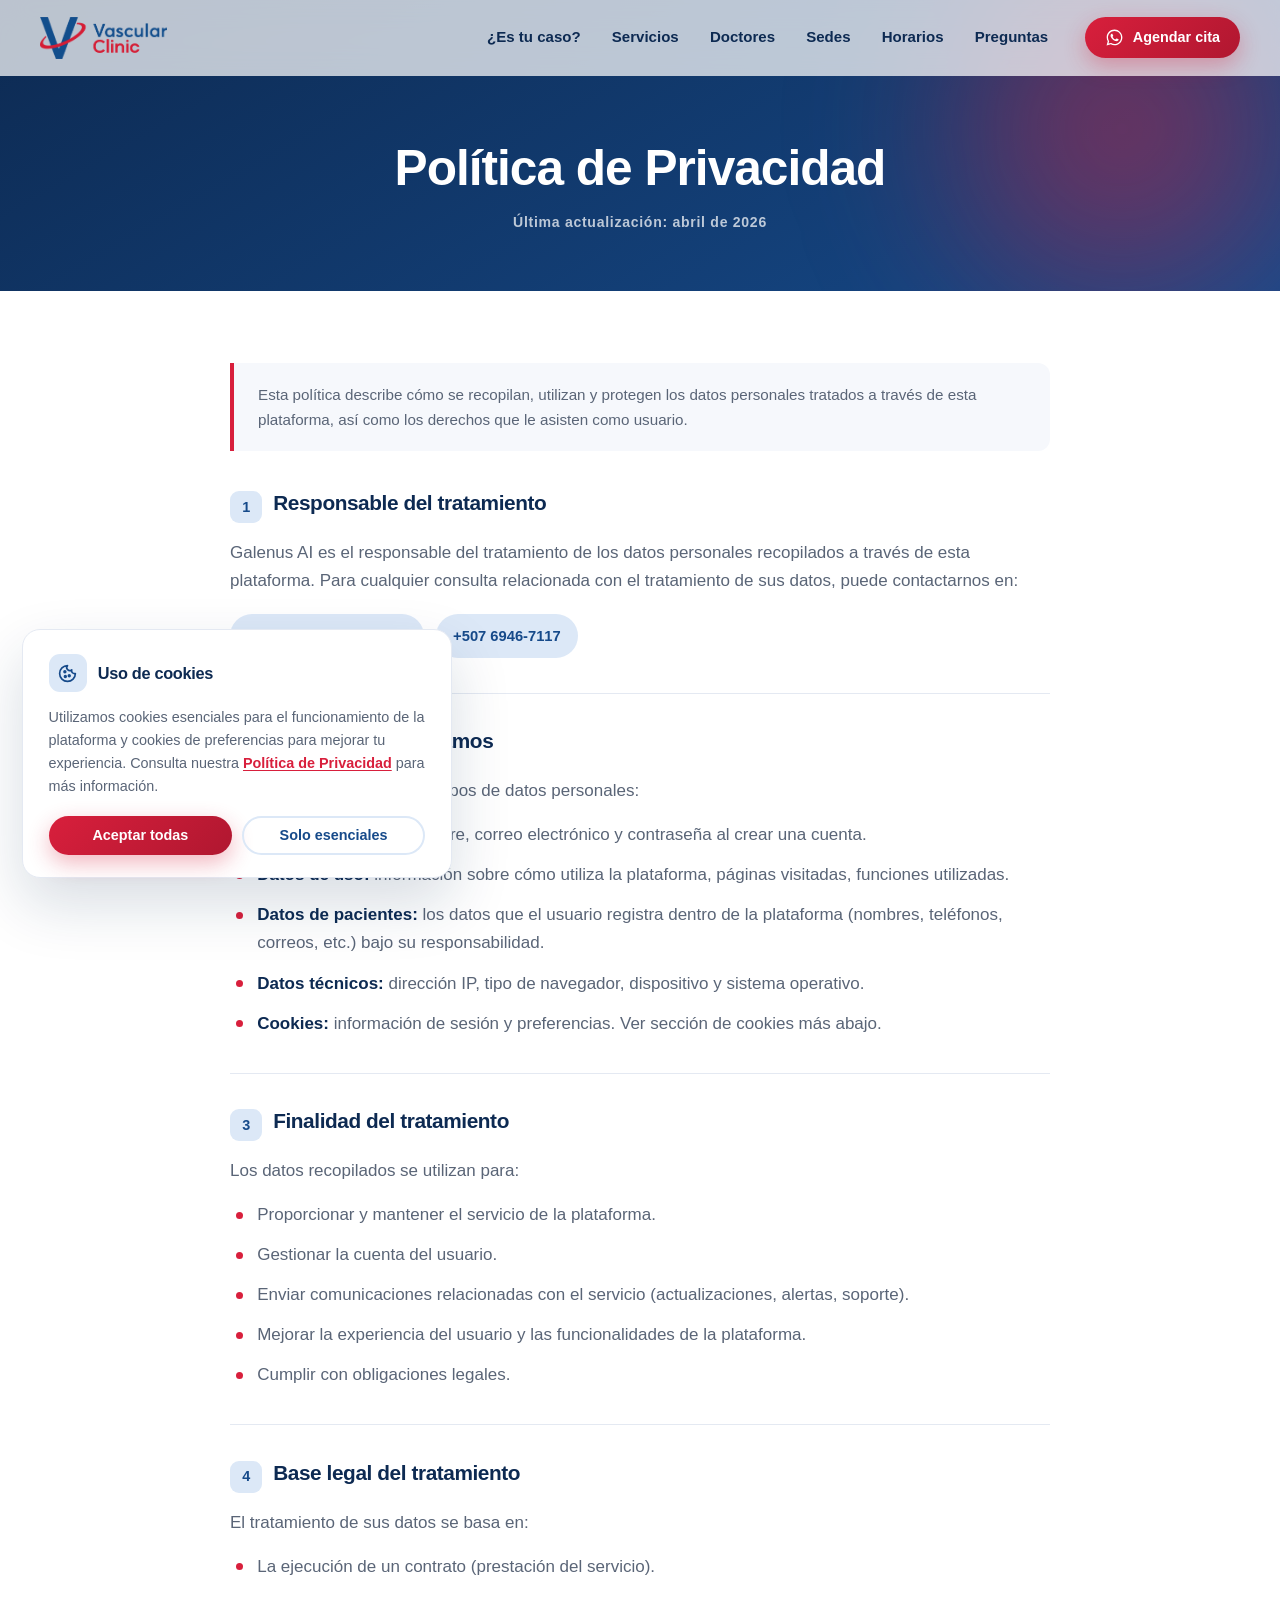
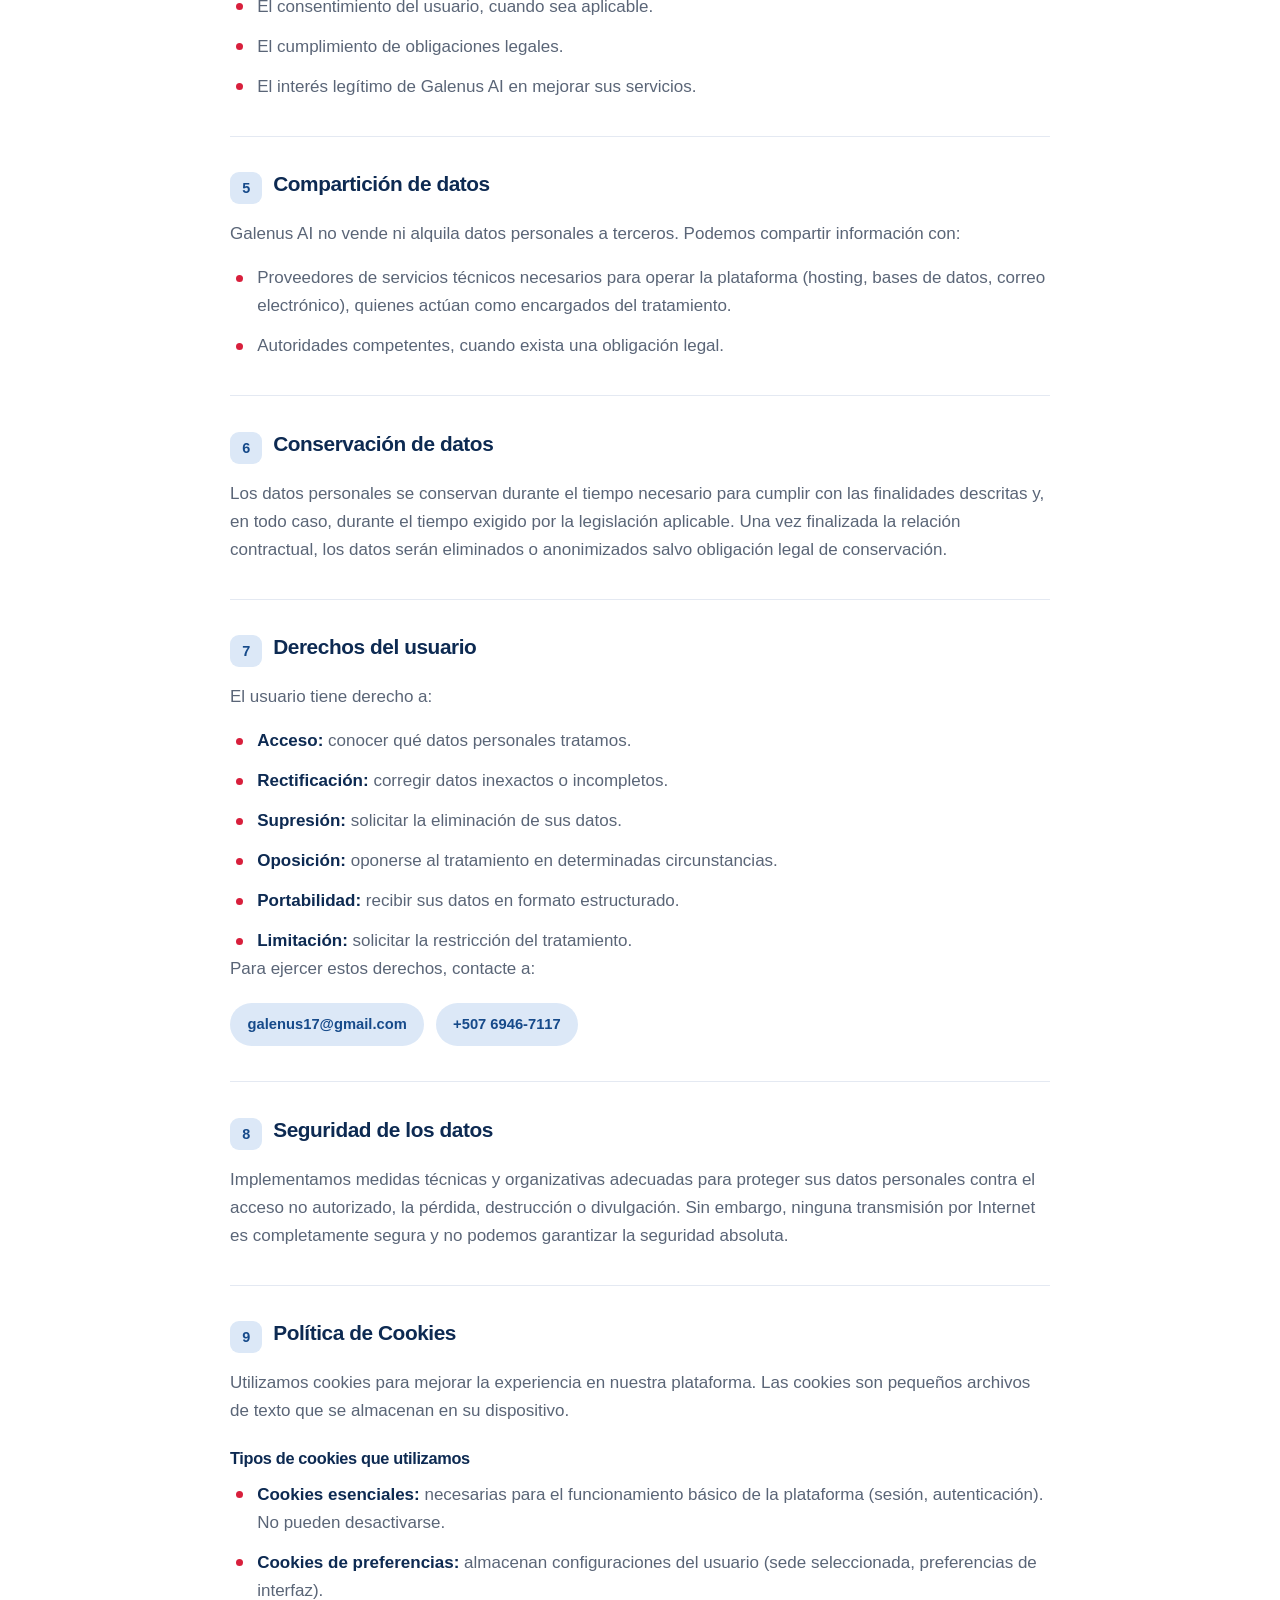
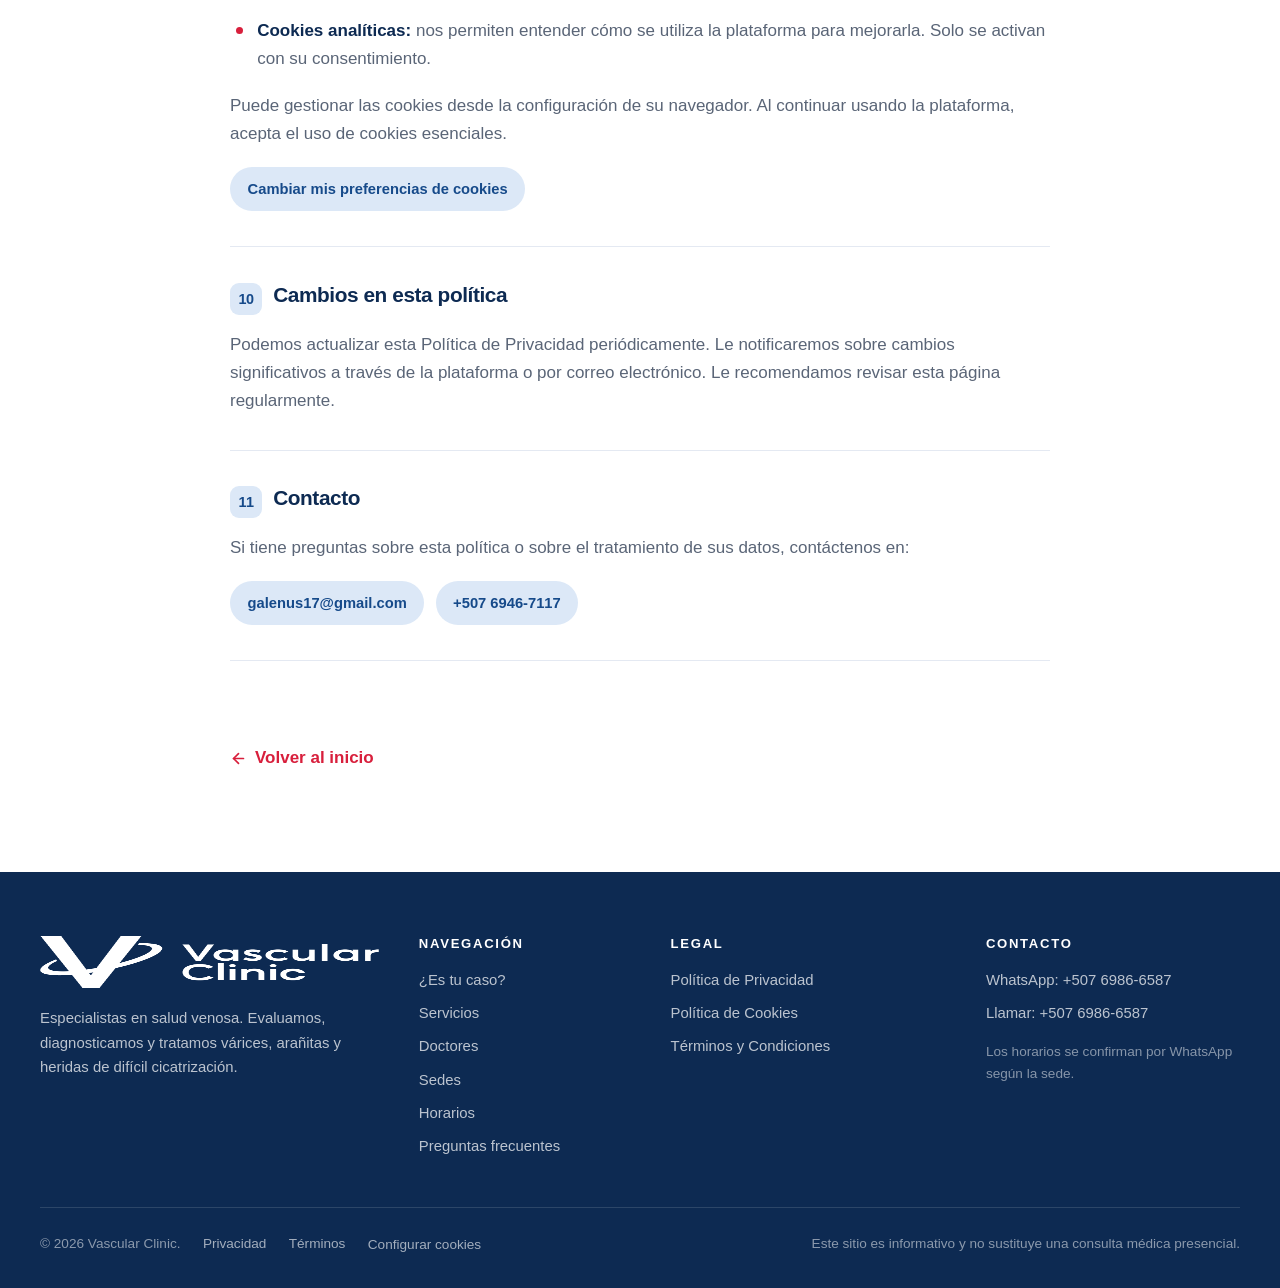
==== privacidad.html @ f8d93d3b "Agrega banner de cookies y paginas legales - privacidad.html: Politica de Privacidad y de Cookies (1" ====
<!DOCTYPE html>
<html lang="es-PA">
<head>
<meta charset="UTF-8">
<meta name="viewport" content="width=device-width, initial-scale=1">
<title>Política de Privacidad | Vascular Clinic</title>
<meta name="description" content="Política de Privacidad y Política de Cookies de la plataforma. Responsable del tratamiento: Galenus AI.">
<meta name="theme-color" content="#164A8A">
<meta name="robots" content="index, follow">

<link rel="icon" type="image/png" href="assets/logo.png">
<link rel="apple-touch-icon" href="assets/logo.png">
<link rel="stylesheet" href="css/styles.css">
<link rel="stylesheet" href="css/animations.css">

<script>document.documentElement.classList.add('js-enabled');</script>
</head>

<body>

<!-- ══ HEADER ══════════════════════════════════════════════════ -->
<div class="progress-bar" id="progressBar" aria-hidden="true"></div>

<header class="header" id="header">
  <div class="container header__inner">

    <a href="index.html" class="brand" aria-label="Vascular Clinic - Inicio">
      <img src="assets/logo.png" alt="Vascular Clinic" class="brand__logo" width="145" height="48">
    </a>

    <nav class="nav" id="nav" aria-label="Navegación principal">
      <a href="index.html#sintomas" class="nav__link">¿Es tu caso?</a>
      <a href="index.html#servicios" class="nav__link">Servicios</a>
      <a href="index.html#doctores" class="nav__link">Doctores</a>
      <a href="index.html#sedes" class="nav__link">Sedes</a>
      <a href="index.html#horarios" class="nav__link">Horarios</a>
      <a href="index.html#faq" class="nav__link">Preguntas</a>
    </nav>

    <a class="btn btn--primary btn--sm header__cta js-wa"
       href="https://wa.me/50769866587?text=Hola%20Vascular%20Clinic%2C%20quiero%20agendar%20una%20cita."
       data-wa="Hola Vascular Clinic, quiero agendar una cita."
       target="_blank" rel="noopener">
      <svg class="ico-wa" viewBox="0 0 24 24" aria-hidden="true"><path d="M12.04 2C6.58 2 2.13 6.45 2.13 11.91c0 1.75.46 3.45 1.32 4.95L2 22l5.25-1.38a9.9 9.9 0 0 0 4.79 1.22h.01c5.46 0 9.91-4.45 9.91-9.91 0-2.65-1.03-5.14-2.9-7.01A9.82 9.82 0 0 0 12.04 2Zm0 18.15c-1.48 0-2.93-.4-4.2-1.15l-.3-.18-3.12.82.83-3.04-.2-.31a8.2 8.2 0 0 1-1.26-4.38c0-4.54 3.7-8.23 8.25-8.23 2.2 0 4.27.86 5.83 2.41a8.19 8.19 0 0 1 2.41 5.83c0 4.54-3.7 8.23-8.24 8.23Zm4.52-6.16c-.25-.12-1.47-.72-1.69-.81-.23-.08-.39-.12-.56.13-.16.24-.64.8-.79.97-.14.16-.29.18-.54.06-.25-.12-1.05-.39-1.99-1.23-.74-.66-1.23-1.47-1.38-1.72-.14-.25-.01-.38.11-.5.11-.11.25-.29.37-.43.13-.15.17-.25.25-.41.08-.17.04-.31-.02-.43-.06-.12-.56-1.34-.76-1.84-.2-.48-.4-.42-.56-.43h-.47c-.17 0-.43.06-.66.31-.22.25-.86.85-.86 2.07 0 1.22.89 2.4 1.01 2.56.12.17 1.75 2.67 4.23 3.74.59.26 1.05.41 1.41.52.59.19 1.13.16 1.56.1.48-.07 1.47-.6 1.68-1.18.21-.58.21-1.08.14-1.18-.06-.11-.22-.17-.47-.29Z"/></svg>
      <span>Agendar cita</span>
    </a>

    <button class="burger" id="burger" aria-label="Abrir menú" aria-expanded="false" aria-controls="mobileMenu">
      <span></span><span></span><span></span>
    </button>

  </div>
</header>

<div class="mobile-menu" id="mobileMenu" aria-hidden="true">
  <nav class="mobile-menu__nav" aria-label="Navegación móvil">
    <a href="index.html#sintomas" class="mobile-menu__link">¿Es tu caso?</a>
    <a href="index.html#servicios" class="mobile-menu__link">Servicios</a>
    <a href="index.html#doctores" class="mobile-menu__link">Doctores</a>
    <a href="index.html#sedes" class="mobile-menu__link">Sedes</a>
    <a href="index.html#horarios" class="mobile-menu__link">Horarios</a>
    <a href="index.html#faq" class="mobile-menu__link">Preguntas frecuentes</a>
    <a class="btn btn--primary mobile-menu__cta js-wa"
       href="https://wa.me/50769866587?text=Hola%20Vascular%20Clinic%2C%20quiero%20agendar%20una%20cita."
       data-wa="Hola Vascular Clinic, quiero agendar una cita."
       target="_blank" rel="noopener">Agendar por WhatsApp</a>
  </nav>
</div>


<main>

<section class="legal-hero">
  <div class="container legal-hero__inner">
    <h1>Política de Privacidad</h1>
    <p class="legal-hero__date">Última actualización: abril de 2026</p>
  </div>
</section>

<section class="legal">
  <div class="container">
    <div class="legal__body">

      <p class="legal__intro">
        Esta política describe cómo se recopilan, utilizan y protegen los datos personales
        tratados a través de esta plataforma, así como los derechos que le asisten como usuario.
      </p>

      <!-- 1 -->
      <div class="legal__section" data-anim="fade-up">
        <h2><span class="legal__num">1</span> Responsable del tratamiento</h2>
        <p>
          Galenus AI es el responsable del tratamiento de los datos personales recopilados a
          través de esta plataforma. Para cualquier consulta relacionada con el tratamiento de
          sus datos, puede contactarnos en:
        </p>
        <div class="legal__contact">
          <a href="mailto:galenus17@gmail.com">galenus17@gmail.com</a>
          <a href="tel:+50769467117">+507 6946-7117</a>
        </div>
      </div>

      <!-- 2 -->
      <div class="legal__section" data-anim="fade-up">
        <h2><span class="legal__num">2</span> Datos que recopilamos</h2>
        <p>Recopilamos los siguientes tipos de datos personales:</p>
        <ul class="legal__list">
          <li><strong>Datos de registro:</strong> nombre, correo electrónico y contraseña al crear una cuenta.</li>
          <li><strong>Datos de uso:</strong> información sobre cómo utiliza la plataforma, páginas visitadas, funciones utilizadas.</li>
          <li><strong>Datos de pacientes:</strong> los datos que el usuario registra dentro de la plataforma (nombres, teléfonos, correos, etc.) bajo su responsabilidad.</li>
          <li><strong>Datos técnicos:</strong> dirección IP, tipo de navegador, dispositivo y sistema operativo.</li>
          <li><strong>Cookies:</strong> información de sesión y preferencias. Ver sección de cookies más abajo.</li>
        </ul>
      </div>

      <!-- 3 -->
      <div class="legal__section" data-anim="fade-up">
        <h2><span class="legal__num">3</span> Finalidad del tratamiento</h2>
        <p>Los datos recopilados se utilizan para:</p>
        <ul class="legal__list">
          <li>Proporcionar y mantener el servicio de la plataforma.</li>
          <li>Gestionar la cuenta del usuario.</li>
          <li>Enviar comunicaciones relacionadas con el servicio (actualizaciones, alertas, soporte).</li>
          <li>Mejorar la experiencia del usuario y las funcionalidades de la plataforma.</li>
          <li>Cumplir con obligaciones legales.</li>
        </ul>
      </div>

      <!-- 4 -->
      <div class="legal__section" data-anim="fade-up">
        <h2><span class="legal__num">4</span> Base legal del tratamiento</h2>
        <p>El tratamiento de sus datos se basa en:</p>
        <ul class="legal__list">
          <li>La ejecución de un contrato (prestación del servicio).</li>
          <li>El consentimiento del usuario, cuando sea aplicable.</li>
          <li>El cumplimiento de obligaciones legales.</li>
          <li>El interés legítimo de Galenus AI en mejorar sus servicios.</li>
        </ul>
      </div>

      <!-- 5 -->
      <div class="legal__section" data-anim="fade-up">
        <h2><span class="legal__num">5</span> Compartición de datos</h2>
        <p>Galenus AI no vende ni alquila datos personales a terceros. Podemos compartir información con:</p>
        <ul class="legal__list">
          <li>Proveedores de servicios técnicos necesarios para operar la plataforma (hosting, bases de datos, correo electrónico), quienes actúan como encargados del tratamiento.</li>
          <li>Autoridades competentes, cuando exista una obligación legal.</li>
        </ul>
      </div>

      <!-- 6 -->
      <div class="legal__section" data-anim="fade-up">
        <h2><span class="legal__num">6</span> Conservación de datos</h2>
        <p>
          Los datos personales se conservan durante el tiempo necesario para cumplir con las
          finalidades descritas y, en todo caso, durante el tiempo exigido por la legislación
          aplicable. Una vez finalizada la relación contractual, los datos serán eliminados o
          anonimizados salvo obligación legal de conservación.
        </p>
      </div>

      <!-- 7 -->
      <div class="legal__section" data-anim="fade-up">
        <h2><span class="legal__num">7</span> Derechos del usuario</h2>
        <p>El usuario tiene derecho a:</p>
        <ul class="legal__list">
          <li><strong>Acceso:</strong> conocer qué datos personales tratamos.</li>
          <li><strong>Rectificación:</strong> corregir datos inexactos o incompletos.</li>
          <li><strong>Supresión:</strong> solicitar la eliminación de sus datos.</li>
          <li><strong>Oposición:</strong> oponerse al tratamiento en determinadas circunstancias.</li>
          <li><strong>Portabilidad:</strong> recibir sus datos en formato estructurado.</li>
          <li><strong>Limitación:</strong> solicitar la restricción del tratamiento.</li>
        </ul>
        <p>Para ejercer estos derechos, contacte a:</p>
        <div class="legal__contact">
          <a href="mailto:galenus17@gmail.com">galenus17@gmail.com</a>
          <a href="tel:+50769467117">+507 6946-7117</a>
        </div>
      </div>

      <!-- 8 -->
      <div class="legal__section" data-anim="fade-up">
        <h2><span class="legal__num">8</span> Seguridad de los datos</h2>
        <p>
          Implementamos medidas técnicas y organizativas adecuadas para proteger sus datos
          personales contra el acceso no autorizado, la pérdida, destrucción o divulgación.
          Sin embargo, ninguna transmisión por Internet es completamente segura y no podemos
          garantizar la seguridad absoluta.
        </p>
      </div>

      <!-- 9 -->
      <div class="legal__section" id="cookies" data-anim="fade-up">
        <h2><span class="legal__num">9</span> Política de Cookies</h2>
        <p>
          Utilizamos cookies para mejorar la experiencia en nuestra plataforma. Las cookies son
          pequeños archivos de texto que se almacenan en su dispositivo.
        </p>

        <h3>Tipos de cookies que utilizamos</h3>
        <ul class="legal__list">
          <li><strong>Cookies esenciales:</strong> necesarias para el funcionamiento básico de la plataforma (sesión, autenticación). No pueden desactivarse.</li>
          <li><strong>Cookies de preferencias:</strong> almacenan configuraciones del usuario (sede seleccionada, preferencias de interfaz).</li>
          <li><strong>Cookies analíticas:</strong> nos permiten entender cómo se utiliza la plataforma para mejorarla. Solo se activan con su consentimiento.</li>
        </ul>

        <p style="margin-top:1.2rem">
          Puede gestionar las cookies desde la configuración de su navegador. Al continuar
          usando la plataforma, acepta el uso de cookies esenciales.
        </p>

        <div class="legal__contact">
          <a href="#" data-abrir-cookies>Cambiar mis preferencias de cookies</a>
        </div>
      </div>

      <!-- 10 -->
      <div class="legal__section" data-anim="fade-up">
        <h2><span class="legal__num">10</span> Cambios en esta política</h2>
        <p>
          Podemos actualizar esta Política de Privacidad periódicamente. Le notificaremos sobre
          cambios significativos a través de la plataforma o por correo electrónico. Le
          recomendamos revisar esta página regularmente.
        </p>
      </div>

      <!-- 11 -->
      <div class="legal__section" data-anim="fade-up">
        <h2><span class="legal__num">11</span> Contacto</h2>
        <p>
          Si tiene preguntas sobre esta política o sobre el tratamiento de sus datos,
          contáctenos en:
        </p>
        <div class="legal__contact">
          <a href="mailto:galenus17@gmail.com">galenus17@gmail.com</a>
          <a href="tel:+50769467117">+507 6946-7117</a>
        </div>
      </div>

      <a href="index.html" class="legal__back">
        <svg viewBox="0 0 24 24" aria-hidden="true"><path d="M19 12H5"/><path d="m12 19-7-7 7-7"/></svg>
        Volver al inicio
      </a>

    </div>
  </div>
</section>

</main>


<!-- ══ FOOTER ══════════════════════════════════════════════════ -->
<footer class="footer">
  <div class="container footer__grid">

    <div class="footer__col footer__col--brand">
      <img src="assets/logo-blanco.png" alt="Vascular Clinic" class="footer__logo" width="169" height="56" loading="lazy">
      <p>Especialistas en salud venosa. Evaluamos, diagnosticamos y tratamos várices,
      arañitas y heridas de difícil cicatrización.</p>
    </div>

    <div class="footer__col">
      <h4>Navegación</h4>
      <a href="index.html#sintomas">¿Es tu caso?</a>
      <a href="index.html#servicios">Servicios</a>
      <a href="index.html#doctores">Doctores</a>
      <a href="index.html#sedes">Sedes</a>
      <a href="index.html#horarios">Horarios</a>
      <a href="index.html#faq">Preguntas frecuentes</a>
    </div>

    <div class="footer__col">
      <h4>Legal</h4>
      <a href="privacidad.html">Política de Privacidad</a>
      <a href="privacidad.html#cookies">Política de Cookies</a>
      <a href="terminos.html">Términos y Condiciones</a>
    </div>

    <div class="footer__col">
      <h4>Contacto</h4>
      <a class="js-wa"
         href="https://wa.me/50769866587?text=Hola%20Vascular%20Clinic%2C%20quiero%20agendar%20una%20cita."
         data-wa="Hola Vascular Clinic, quiero agendar una cita."
         target="_blank" rel="noopener">WhatsApp: +507 6986-6587</a>
      <a href="tel:+50769866587">Llamar: +507 6986-6587</a>
      <p class="footer__hint">Los horarios se confirman por WhatsApp según la sede.</p>
    </div>

  </div>

  <div class="container footer__bottom">
    <div class="footer__legal">
      <p>© <span id="year">2026</span> Vascular Clinic.</p>
      <a href="privacidad.html">Privacidad</a>
      <a href="terminos.html">Términos</a>
      <button type="button" data-abrir-cookies>Configurar cookies</button>
    </div>
    <p class="footer__disclaimer">
      Este sitio es informativo y no sustituye una consulta médica presencial.
    </p>
  </div>
</footer>


<a class="wa-fab js-wa" id="waFab"
   href="https://wa.me/50769866587?text=Hola%20Vascular%20Clinic%2C%20quiero%20agendar%20una%20cita."
   data-wa="Hola Vascular Clinic, quiero agendar una cita."
   target="_blank" rel="noopener" aria-label="Agendar cita por WhatsApp">
  <span class="wa-fab__ring" aria-hidden="true"></span>
  <svg viewBox="0 0 24 24" aria-hidden="true"><path d="M12.04 2C6.58 2 2.13 6.45 2.13 11.91c0 1.75.46 3.45 1.32 4.95L2 22l5.25-1.38a9.9 9.9 0 0 0 4.79 1.22h.01c5.46 0 9.91-4.45 9.91-9.91 0-2.65-1.03-5.14-2.9-7.01A9.82 9.82 0 0 0 12.04 2Zm4.52 12.15c-.25-.12-1.47-.72-1.69-.81-.23-.08-.39-.12-.56.13-.16.24-.64.8-.79.97-.14.16-.29.18-.54.06-.25-.12-1.05-.39-1.99-1.23-.74-.66-1.23-1.47-1.38-1.72-.14-.25-.01-.38.11-.5.11-.11.25-.29.37-.43.13-.15.17-.25.25-.41.08-.17.04-.31-.02-.43-.06-.12-.56-1.34-.76-1.84-.2-.48-.4-.42-.56-.43h-.47c-.17 0-.43.06-.66.31-.22.25-.86.85-.86 2.07 0 1.22.89 2.4 1.01 2.56.12.17 1.75 2.67 4.23 3.74.59.26 1.05.41 1.41.52.59.19 1.13.16 1.56.1.48-.07 1.47-.6 1.68-1.18.21-.58.21-1.08.14-1.18-.06-.11-.22-.17-.47-.29Z"/></svg>
</a>

<script src="js/main.js" defer></script>
<script src="js/cookies.js" defer></script>
</body>
</html>
---- css/styles.css ----
/* ═══════════════════════════════════════════════════════════════
   VASCULAR CLINIC — Estilos base
   Paleta tomada del logo: azul marino + rojo
   ═══════════════════════════════════════════════════════════════ */

:root{
  /* Marca */
  --azul:      #164A8A;
  --azul-900:  #0D2A52;
  --azul-800:  #103A6E;
  --azul-600:  #1F5CA8;
  --azul-300:  #5B8FD1;
  --azul-100:  #DCE8F7;

  --rojo:      #D81F3C;
  --rojo-600:  #B01730;
  --rojo-100:  #FDE3E7;

  --verde-wa:  #25D366;
  --verde-wa-d:#1DA851;

  /* Neutros */
  --tinta:     #0F172A;
  --gris:      #5A6577;
  --gris-200:  #E4E9F2;
  --nieve:     #F6F8FC;
  --blanco:    #FFFFFF;

  /* Sistema */
  --radio:     18px;
  --radio-sm:  12px;
  --radio-lg:  28px;

  --sombra-sm: 0 2px 8px rgba(13,42,82,.06);
  --sombra:    0 10px 30px rgba(13,42,82,.09);
  --sombra-lg: 0 26px 60px rgba(13,42,82,.16);

  --grad:      linear-gradient(120deg, var(--azul) 0%, var(--azul-600) 45%, var(--rojo) 100%);
  --grad-rojo: linear-gradient(135deg, var(--rojo) 0%, var(--rojo-600) 100%);

  --header-h:  76px;
  --ease:      cubic-bezier(.22,1,.36,1);

  --fuente: -apple-system, BlinkMacSystemFont, "Segoe UI", Roboto, "Helvetica Neue",
            Arial, "Noto Sans", sans-serif;
}

*,*::before,*::after{ box-sizing:border-box; }

html{
  scroll-behavior:smooth;
  scroll-padding-top: calc(var(--header-h) + 16px);
  -webkit-text-size-adjust:100%;
}

body{
  margin:0;
  font-family:var(--fuente);
  font-size:17px;
  line-height:1.65;
  color:var(--tinta);
  background:var(--blanco);
  overflow-x:hidden;
  -webkit-font-smoothing:antialiased;
}

img{ max-width:100%; height:auto; display:block; }
a{ color:inherit; }

h1,h2,h3,h4{ margin:0; line-height:1.15; letter-spacing:-.02em; font-weight:800; }
p{ margin:0; }
ul{ margin:0; padding:0; list-style:none; }

::selection{ background:var(--rojo); color:#fff; }

:focus-visible{
  outline:3px solid var(--rojo);
  outline-offset:3px;
  border-radius:6px;
}

/* Scrollbar */
::-webkit-scrollbar{ width:11px; }
::-webkit-scrollbar-track{ background:var(--nieve); }
::-webkit-scrollbar-thumb{ background:var(--azul-300); border-radius:99px; border:3px solid var(--nieve); }
::-webkit-scrollbar-thumb:hover{ background:var(--azul); }


/* ═══ LAYOUT ═══════════════════════════════════════════════════ */

.container{
  width:min(1200px, 100% - 2.5rem);
  margin-inline:auto;
}
.container--narrow{ width:min(820px, 100% - 2.5rem); }

.section{ padding:clamp(4.5rem, 9vw, 7.5rem) 0; position:relative; }
.section--alt{ background:var(--nieve); }
.section--alt::before{
  content:''; position:absolute; inset:0;
  background:
    radial-gradient(circle at 12% 0%, rgba(22,74,138,.05), transparent 45%),
    radial-gradient(circle at 88% 100%, rgba(216,31,60,.05), transparent 45%);
  pointer-events:none;
}
.section > .container{ position:relative; z-index:1; }

.grid{ display:grid; gap:1.5rem; }
.grid--2{ grid-template-columns:repeat(2,1fr); }
.grid--3{ grid-template-columns:repeat(3,1fr); }


/* ═══ ENCABEZADO DE SECCIÓN ════════════════════════════════════ */

.sec-head{ text-align:center; max-width:730px; margin:0 auto clamp(2.5rem,5vw,3.75rem); }

.sec-head__eyebrow{
  display:inline-block;
  font-size:.78rem; font-weight:800; letter-spacing:.16em; text-transform:uppercase;
  color:var(--rojo);
  padding:.4rem .95rem;
  border:1.5px solid var(--rojo-100);
  background:var(--rojo-100);
  border-radius:99px;
  margin-bottom:1.1rem;
}

.sec-head__title{
  font-size:clamp(2rem, 4.6vw, 3.1rem);
  color:var(--azul-900);
  margin-bottom:1rem;
  position:relative;
  /* Debe ser block: si fuera inline-block se colocaría en la misma
     línea que el badge de arriba cuando ambos caben a lo ancho. */
  display:block;
}
.sec-head__title::after{
  content:''; position:absolute; left:50%; bottom:-.6rem;
  width:0; height:4px; border-radius:99px;
  background:var(--grad-rojo);
  transform:translateX(-50%);
  transition:width .8s var(--ease) .2s;
}
.sec-head__title.is-visible::after{ width:74px; }

.sec-head__sub{ color:var(--gris); font-size:1.06rem; margin-top:1.4rem; }

.note{
  text-align:center; color:var(--gris); font-size:.93rem;
  margin-top:2.6rem; max-width:620px; margin-inline:auto;
}


/* ═══ BOTONES ══════════════════════════════════════════════════ */

.btn{
  --btn-bg:var(--azul);
  position:relative;
  display:inline-flex; align-items:center; justify-content:center; gap:.55rem;
  padding:.9rem 1.7rem;
  font-family:inherit; font-size:.97rem; font-weight:700;
  line-height:1.2;
  border:none; border-radius:99px;
  text-decoration:none; cursor:pointer;
  overflow:hidden;
  isolation:isolate;
  transition:transform .35s var(--ease), box-shadow .35s var(--ease), background .3s ease, color .3s ease;
}
.btn svg{ width:19px; height:19px; flex:none; }

/* destello diagonal al hover */
.btn::after{
  content:''; position:absolute; top:0; left:-120%;
  width:60%; height:100%;
  background:linear-gradient(100deg, transparent, rgba(255,255,255,.42), transparent);
  transform:skewX(-22deg);
  transition:left .7s var(--ease);
  z-index:2; pointer-events:none;
}
.btn:hover::after{ left:135%; }

.btn--primary{
  background:var(--grad-rojo);
  color:#fff;
  box-shadow:0 8px 22px rgba(216,31,60,.32);
}
.btn--primary:hover{ transform:translateY(-3px); box-shadow:0 16px 34px rgba(216,31,60,.42); }

.btn--outline{
  background:transparent; color:var(--azul);
  box-shadow:inset 0 0 0 2px var(--azul-100);
}
.btn--outline:hover{
  background:var(--azul); color:#fff;
  box-shadow:inset 0 0 0 2px var(--azul), 0 10px 24px rgba(22,74,138,.28);
  transform:translateY(-3px);
}

.btn--ghost{
  background:rgba(255,255,255,.1); color:#fff;
  box-shadow:inset 0 0 0 2px rgba(255,255,255,.42);
  backdrop-filter:blur(6px);
}
.btn--ghost:hover{ background:#fff; color:var(--azul-900); transform:translateY(-3px); }

.btn--white{
  background:#fff; color:var(--azul-900);
  box-shadow:0 12px 34px rgba(0,0,0,.22);
}
.btn--white:hover{ transform:translateY(-3px) scale(1.02); box-shadow:0 20px 44px rgba(0,0,0,.3); }

.btn--lg{ padding:1.1rem 2.2rem; font-size:1.05rem; }
.btn--sm{ padding:.68rem 1.25rem; font-size:.9rem; }
.btn--xs{ padding:.55rem 1rem; font-size:.83rem; }
.btn--block{ width:100%; }

/* Ripple */
.ripple{
  position:absolute; border-radius:50%;
  background:rgba(255,255,255,.5);
  transform:scale(0); pointer-events:none;
  animation:ripple .65s var(--ease) forwards;
  z-index:1;
}

.ico-wa{ width:20px; height:20px; fill:currentColor; }
.ico-check{ width:17px; height:17px; fill:none; stroke:currentColor; stroke-width:2.6;
  stroke-linecap:round; stroke-linejoin:round; }


/* ═══ HEADER ═══════════════════════════════════════════════════ */

.progress-bar{
  position:fixed; top:0; left:0; height:3px; width:0;
  background:var(--grad-rojo);
  z-index:1002;
  transition:width .1s linear;
}

.header{
  position:fixed; top:0; left:0; right:0;
  height:var(--header-h);
  z-index:1000;
  background:rgba(255,255,255,.72);
  backdrop-filter:blur(14px);
  -webkit-backdrop-filter:blur(14px);
  border-bottom:1px solid transparent;
  transition:height .35s var(--ease), background .35s ease,
             box-shadow .35s ease, border-color .35s ease;
}
.header.scrolled{
  height:64px;
  background:rgba(255,255,255,.94);
  box-shadow:0 6px 24px rgba(13,42,82,.09);
  border-bottom-color:var(--gris-200);
}

.header__inner{
  height:100%;
  display:flex; align-items:center; gap:1.5rem;
}

.brand{ flex:none; display:flex; align-items:center; text-decoration:none; }
.brand__logo{
  height:42px; width:auto;
  transition:height .35s var(--ease), transform .35s var(--ease);
}
.header.scrolled .brand__logo{ height:34px; }
.brand:hover .brand__logo{ transform:scale(1.04); }

.nav{ display:flex; gap:.35rem; margin-left:auto; }
.nav__link{
  position:relative;
  padding:.5rem .8rem;
  font-size:.94rem; font-weight:600;
  color:var(--azul-900);
  text-decoration:none;
  border-radius:8px;
  transition:color .25s ease;
}
.nav__link::after{
  content:''; position:absolute; left:50%; bottom:.15rem;
  width:0; height:2.5px; border-radius:99px;
  background:var(--grad-rojo);
  transform:translateX(-50%);
  transition:width .35s var(--ease);
}
.nav__link:hover{ color:var(--rojo); }
.nav__link:hover::after{ width:calc(100% - 1.6rem); }

.header__cta{ flex:none; }

.burger{
  display:none;
  width:46px; height:46px;
  flex-direction:column; align-items:center; justify-content:center; gap:5px;
  background:transparent; border:none; cursor:pointer;
  border-radius:12px;
  margin-left:auto;
}
.burger span{
  display:block; width:24px; height:2.5px; border-radius:99px;
  background:var(--azul-900);
  transition:transform .35s var(--ease), opacity .25s ease, width .35s var(--ease);
}
.burger.open span:nth-child(1){ transform:translateY(7.5px) rotate(45deg); }
.burger.open span:nth-child(2){ opacity:0; transform:scaleX(0); }
.burger.open span:nth-child(3){ transform:translateY(-7.5px) rotate(-45deg); }


/* ═══ MENÚ MÓVIL ═══════════════════════════════════════════════ */

.mobile-menu{
  position:fixed; inset:0;
  z-index:999;
  background:linear-gradient(160deg, var(--azul-900), var(--azul));
  display:flex; align-items:center; justify-content:center;
  opacity:0; visibility:hidden;
  clip-path:circle(0% at calc(100% - 46px) 38px);
  transition:clip-path .6s var(--ease), opacity .3s ease, visibility .3s;
}
.mobile-menu.open{
  opacity:1; visibility:visible;
  clip-path:circle(150% at calc(100% - 46px) 38px);
}

.mobile-menu__nav{
  display:flex; flex-direction:column; align-items:center; gap:.4rem;
  text-align:center;
  width:min(340px, 84%);
}
.mobile-menu__link{
  font-size:1.5rem; font-weight:700; color:#fff;
  text-decoration:none; padding:.55rem 1rem;
  opacity:0; transform:translateY(22px);
  transition:opacity .5s var(--ease), transform .5s var(--ease), color .2s;
}
.mobile-menu.open .mobile-menu__link{ opacity:1; transform:none; }
.mobile-menu__link:hover{ color:var(--rojo); }
.mobile-menu__cta{ margin-top:1.5rem; width:100%; }


/* ═══ HERO ═════════════════════════════════════════════════════ */

.hero{
  position:relative;
  min-height:100svh;
  display:flex; align-items:center;
  padding:calc(var(--header-h) + 3.5rem) 0 5rem;
  background:linear-gradient(150deg, var(--azul-900) 0%, var(--azul) 55%, var(--azul-800) 100%);
  color:#fff;
  overflow:hidden;
  isolation:isolate;
}

.hero__canvas{
  position:absolute; inset:0;
  width:100%; height:100%;
  z-index:0; opacity:.5;
  pointer-events:none;
}

.hero__bg{ position:absolute; inset:0; z-index:0; pointer-events:none; overflow:hidden; }

.blob{
  position:absolute; border-radius:50%;
  filter:blur(70px); opacity:.5;
}
.blob--1{ width:480px; height:480px; top:-11%; left:-8%;
  background:radial-gradient(circle, rgba(216,31,60,.75), transparent 68%); }
.blob--2{ width:600px; height:600px; bottom:-22%; right:-12%;
  background:radial-gradient(circle, rgba(91,143,209,.65), transparent 68%); }
.blob--3{ width:400px; height:400px; top:38%; left:52%;
  background:radial-gradient(circle, rgba(216,31,60,.42), transparent 68%); }

.hero__mesh{
  position:absolute; inset:-30%;
  background:conic-gradient(from 0deg at 50% 50%,
    rgba(22,74,138,0), rgba(216,31,60,.16), rgba(91,143,209,.16), rgba(22,74,138,0));
  opacity:.55;
}

.hero__grid{
  position:absolute; inset:0;
  background-image:
    linear-gradient(rgba(255,255,255,.055) 1px, transparent 1px),
    linear-gradient(90deg, rgba(255,255,255,.055) 1px, transparent 1px);
  background-size:64px 64px;
  mask-image:radial-gradient(ellipse 78% 62% at 50% 42%, #000 35%, transparent 78%);
  -webkit-mask-image:radial-gradient(ellipse 78% 62% at 50% 42%, #000 35%, transparent 78%);
}

.hero__pulse{
  position:absolute; left:0; right:0; bottom:8%;
  width:100%; height:120px;
  z-index:0; opacity:.5; pointer-events:none;
}

.hero__inner{ position:relative; z-index:2; text-align:center; }

.pill{
  display:inline-flex; align-items:center; gap:.6rem;
  padding:.5rem 1.15rem;
  font-size:.87rem; font-weight:600;
  background:rgba(255,255,255,.12);
  border:1px solid rgba(255,255,255,.24);
  backdrop-filter:blur(8px);
  border-radius:99px;
  margin-bottom:1.8rem;
}
.pill__dot{
  width:8px; height:8px; border-radius:50%;
  background:var(--rojo);
  box-shadow:0 0 0 0 rgba(216,31,60,.7);
}

.hero__title{
  font-size:clamp(2.5rem, 6.6vw, 4.7rem);
  font-weight:900;
  letter-spacing:-.035em;
  margin-bottom:1.5rem;
  text-wrap:balance;
}
.hero__title em{
  font-style:normal;
  position:relative;
  color:#FF6B82;
  white-space:nowrap;
}
.hero__title em::after{
  content:''; position:absolute; left:0; bottom:.02em;
  width:100%; height:.11em; border-radius:99px;
  background:var(--rojo);
  transform:scaleX(0); transform-origin:left;
}

.hero__sub{
  font-size:clamp(1.02rem, 2vw, 1.22rem);
  color:rgba(255,255,255,.86);
  max-width:640px; margin:0 auto 2.4rem;
  text-wrap:pretty;
}

.hero__actions{
  display:flex; gap:1rem; justify-content:center; flex-wrap:wrap;
  margin-bottom:1.4rem;
}

.hero__micro{
  display:inline-flex; align-items:center; gap:.55rem;
  font-size:.9rem; color:rgba(255,255,255,.75);
}

.stats{
  display:flex; justify-content:center; gap:clamp(1.5rem,5vw,4.5rem);
  margin-top:3.4rem; flex-wrap:wrap;
}
.stat{ text-align:center; }
.stat__num{
  display:block;
  font-size:clamp(2.2rem, 4.5vw, 3.2rem);
  font-weight:900; line-height:1;
  background:linear-gradient(135deg, #fff 30%, #FF9AA9);
  -webkit-background-clip:text; background-clip:text;
  -webkit-text-fill-color:transparent;
}
.stat__label{
  display:block; margin-top:.5rem;
  font-size:.83rem; font-weight:600;
  letter-spacing:.08em; text-transform:uppercase;
  color:rgba(255,255,255,.65);
}

.scroll-hint{
  position:absolute; bottom:1.9rem; left:50%;
  transform:translateX(-50%);
  z-index:2;
}
.scroll-hint__mouse{
  display:block; width:26px; height:42px;
  border:2px solid rgba(255,255,255,.5);
  border-radius:99px;
  position:relative;
}
.scroll-hint__mouse span{
  position:absolute; top:8px; left:50%;
  width:4px; height:8px; border-radius:99px;
  background:#fff; margin-left:-2px;
}


/* ═══ MARQUEE ══════════════════════════════════════════════════ */

.marquee{
  background:var(--azul-900);
  color:#fff;
  padding:1rem 0;
  overflow:hidden;
  position:relative;
  mask-image:linear-gradient(90deg, transparent, #000 8%, #000 92%, transparent);
  -webkit-mask-image:linear-gradient(90deg, transparent, #000 8%, #000 92%, transparent);
}
.marquee__track{ display:flex; width:max-content; }
.marquee__group{
  display:flex; align-items:center; gap:1.5rem;
  padding-right:1.5rem;
  flex:none;
}
.marquee__item{
  font-size:.92rem; font-weight:600;
  letter-spacing:.03em;
  white-space:nowrap;
}
.marquee__sep{ color:var(--rojo); font-size:.8rem; }


/* ═══ SÍNTOMAS ═════════════════════════════════════════════════ */

.symptom{
  position:relative;
  background:#fff;
  border:1.5px solid var(--gris-200);
  border-radius:var(--radio);
  padding:2rem 1.7rem;
  overflow:hidden;
  transition:transform .45s var(--ease), box-shadow .45s var(--ease), border-color .35s ease;
}
.symptom::before{
  content:''; position:absolute; top:0; left:0; right:0; height:4px;
  background:var(--grad-rojo);
  transform:scaleX(0); transform-origin:left;
  transition:transform .5s var(--ease);
}
.symptom:hover{
  transform:translateY(-9px);
  box-shadow:var(--sombra-lg);
  border-color:transparent;
}
.symptom:hover::before{ transform:scaleX(1); }

.symptom__icon{
  display:grid; place-items:center;
  width:60px; height:60px;
  border-radius:16px;
  background:var(--azul-100);
  margin-bottom:1.2rem;
  transition:background .35s ease, transform .45s var(--ease);
}
.symptom__icon svg{
  width:30px; height:30px;
  fill:none; stroke:var(--azul);
  stroke-width:1.9; stroke-linecap:round; stroke-linejoin:round;
  transition:stroke .35s ease;
}
.symptom:hover .symptom__icon{ background:var(--rojo-100); transform:scale(1.08) rotate(-4deg); }
.symptom:hover .symptom__icon svg{ stroke:var(--rojo); }

.symptom h3{ font-size:1.16rem; color:var(--azul-900); margin-bottom:.55rem; }
.symptom p{ color:var(--gris); font-size:.96rem; }

.cta-inline{
  display:flex; align-items:center; justify-content:space-between;
  gap:2rem; flex-wrap:wrap;
  margin-top:3.2rem;
  padding:2.3rem 2.6rem;
  border-radius:var(--radio-lg);
  background:linear-gradient(135deg, var(--azul-900), var(--azul));
  color:#fff;
  box-shadow:var(--sombra-lg);
  position:relative; overflow:hidden;
}
.cta-inline::before{
  content:''; position:absolute; top:-60%; right:-12%;
  width:420px; height:420px; border-radius:50%;
  background:radial-gradient(circle, rgba(216,31,60,.55), transparent 68%);
  filter:blur(46px);
}
.cta-inline > *{ position:relative; z-index:1; }
.cta-inline h3{ font-size:1.45rem; margin-bottom:.45rem; }
.cta-inline p{ color:rgba(255,255,255,.8); font-size:1rem; max-width:52ch; }


/* ═══ SERVICIOS ════════════════════════════════════════════════ */

.service{
  position:relative;
  display:flex; flex-direction:column;
  background:#fff;
  border:1.5px solid var(--gris-200);
  border-radius:var(--radio);
  padding:2rem 1.75rem 1.75rem;
  overflow:hidden;
  transform-style:preserve-3d;
  transition:transform .3s var(--ease), box-shadow .4s var(--ease), border-color .35s ease;
}
.service:hover{ box-shadow:var(--sombra-lg); border-color:transparent; }

.service__glow{
  position:absolute; inset:0;
  background:radial-gradient(340px circle at var(--mx,50%) var(--my,50%),
             rgba(216,31,60,.11), transparent 62%);
  opacity:0; transition:opacity .35s ease;
  pointer-events:none;
}
.service:hover .service__glow{ opacity:1; }

.service > *:not(.service__glow){ position:relative; z-index:1; }

.service__badge{
  align-self:flex-start;
  font-size:.7rem; font-weight:800;
  letter-spacing:.11em; text-transform:uppercase;
  color:var(--azul);
  background:var(--azul-100);
  padding:.32rem .75rem;
  border-radius:99px;
  margin-bottom:1rem;
}
.service__badge--hot{ color:var(--rojo); background:var(--rojo-100); }

.service__name{ font-size:1.28rem; color:var(--azul-900); margin-bottom:.3rem; }
.service__doc{
  font-size:.9rem; font-weight:700; color:var(--rojo);
  margin-bottom:.9rem;
}
.service__desc{ color:var(--gris); font-size:.95rem; margin-bottom:1.4rem; flex:1; }

.service__meta{ display:flex; flex-wrap:wrap; gap:.5rem; margin-bottom:1.4rem; }

.chip{
  display:inline-flex; align-items:center; gap:.4rem;
  font-size:.8rem; font-weight:700;
  padding:.42rem .85rem;
  border-radius:99px;
}
.chip svg{
  width:15px; height:15px; fill:none; stroke:currentColor;
  stroke-width:2; stroke-linecap:round; stroke-linejoin:round;
}
.chip--time{ background:var(--nieve); color:var(--azul-900); box-shadow:inset 0 0 0 1.5px var(--gris-200); }
.chip--price{ background:var(--rojo-100); color:var(--rojo-600); }


/* ═══ DOCTORES ═════════════════════════════════════════════════ */

.doctor{
  display:flex; gap:1.75rem; align-items:flex-start;
  background:#fff;
  border:1.5px solid var(--gris-200);
  border-radius:var(--radio-lg);
  padding:2.2rem;
  transition:transform .45s var(--ease), box-shadow .45s var(--ease);
}
.doctor:hover{ transform:translateY(-7px); box-shadow:var(--sombra-lg); }

.doctor__avatar{
  position:relative; flex:none;
  display:grid; place-items:center;
  width:104px; height:104px;
  border-radius:50%;
  background:linear-gradient(140deg, var(--azul), var(--azul-600));
  color:#fff;
}
.doctor__avatar--red{ background:linear-gradient(140deg, var(--rojo), var(--rojo-600)); }
.doctor__initials{ font-size:2.05rem; font-weight:900; letter-spacing:.01em; }
.doctor__ring{
  position:absolute; inset:-9px;
  border-radius:50%;
  border:2px dashed var(--azul-300);
  opacity:.65;
}
.doctor__avatar--red .doctor__ring{ border-color:#F3A5B2; }

/* Si más adelante pones fotos reales */
.doctor__photo{
  flex:none; width:104px; height:104px;
  border-radius:50%; object-fit:cover;
  box-shadow:0 0 0 4px var(--azul-100);
}

.doctor__body{ flex:1; min-width:0; }
.doctor__name{ font-size:1.4rem; color:var(--azul-900); }
.doctor__role{
  font-size:.83rem; font-weight:700;
  letter-spacing:.09em; text-transform:uppercase;
  color:var(--rojo);
  margin:.3rem 0 1.1rem;
}
.doctor__list{ margin-bottom:1.5rem; }
.doctor__list li{
  display:flex; justify-content:space-between; align-items:center; gap:1rem;
  padding:.62rem 0;
  border-bottom:1px solid var(--gris-200);
  font-size:.95rem; font-weight:600; color:var(--azul-900);
}
.doctor__list li:last-child{ border-bottom:none; }
.doctor__list span{
  font-size:.8rem; font-weight:700; color:var(--gris);
  background:var(--nieve);
  padding:.22rem .6rem; border-radius:99px;
  flex:none;
}


/* ═══ SEDES ════════════════════════════════════════════════════ */

.venue{
  position:relative;
  background:#fff;
  border:1.5px solid var(--gris-200);
  border-radius:var(--radio);
  padding:1.9rem 1.7rem;
  overflow:hidden;
  transition:transform .45s var(--ease), box-shadow .45s var(--ease), border-color .35s;
}
.venue::after{
  content:''; position:absolute; inset:0;
  background:linear-gradient(135deg, rgba(22,74,138,.05), rgba(216,31,60,.05));
  opacity:0; transition:opacity .4s ease;
  pointer-events:none;
}
.venue:hover{ transform:translateY(-8px); box-shadow:var(--sombra-lg); border-color:transparent; }
.venue:hover::after{ opacity:1; }
.venue > *{ position:relative; z-index:1; }

.venue__num{
  position:absolute; top:.6rem; right:1.1rem;
  font-size:3.4rem; font-weight:900;
  color:var(--nieve);
  line-height:1; z-index:0;
  transition:color .4s ease, transform .5s var(--ease);
}
.venue:hover .venue__num{ color:var(--rojo-100); transform:scale(1.12); }

.venue__pin{
  display:grid; place-items:center;
  width:50px; height:50px;
  border-radius:14px;
  background:var(--azul-100);
  margin-bottom:1rem;
  transition:background .35s, transform .45s var(--ease);
}
.venue__pin svg{
  width:26px; height:26px; fill:none; stroke:var(--azul);
  stroke-width:1.9; stroke-linecap:round; stroke-linejoin:round;
  transition:stroke .35s;
}
.venue:hover .venue__pin{ background:var(--rojo-100); transform:translateY(-3px); }
.venue:hover .venue__pin svg{ stroke:var(--rojo); }

.venue__name{
  font-size:1.1rem; color:var(--azul-900);
  margin-bottom:1.3rem; min-height:2.6em;
  display:flex; align-items:center;
}

.venue__actions{ display:flex; gap:.55rem; flex-wrap:wrap; }
.venue__actions .btn{ flex:1; min-width:118px; }


/* ═══ HORARIOS ═════════════════════════════════════════════════ */

.schedule{
  position:relative;
  max-width:860px; margin-inline:auto;
  text-align:center;
  padding:clamp(2.6rem,5vw,4rem) clamp(1.6rem,4vw,3.5rem);
  border-radius:var(--radio-lg);
  background:#fff;
  border:2px solid var(--rojo-100);
  box-shadow:var(--sombra);
  overflow:hidden;
}
.schedule::before{
  content:''; position:absolute; top:0; left:0; right:0; height:5px;
  background:var(--grad);
  background-size:200% 100%;
}

.schedule__icon{
  display:grid; place-items:center;
  width:72px; height:72px; margin:0 auto 1.5rem;
  border-radius:50%;
  background:var(--rojo-100);
}
.schedule__icon svg{
  width:36px; height:36px; fill:none; stroke:var(--rojo);
  stroke-width:1.9; stroke-linecap:round; stroke-linejoin:round;
}

.schedule__title{
  font-size:clamp(1.7rem,3.6vw,2.4rem);
  color:var(--azul-900); margin-bottom:1.1rem;
}
.schedule__text{ color:var(--gris); font-size:1.05rem; max-width:58ch; margin:0 auto 1.4rem; }
.schedule__text strong{ color:var(--azul-900); }

.schedule__highlight{
  display:inline-block;
  background:var(--azul-100);
  color:var(--azul-900);
  font-size:1.02rem;
  padding:.95rem 1.5rem;
  border-radius:var(--radio-sm);
  margin-bottom:2rem;
  max-width:56ch;
}
.schedule__highlight strong{ color:var(--rojo); }

.schedule__phone{ margin-top:1.3rem; font-size:.95rem; color:var(--gris); }
.schedule__phone a{ color:var(--azul); font-weight:800; text-decoration:none; }
.schedule__phone a:hover{ text-decoration:underline; }


/* ═══ FAQ ══════════════════════════════════════════════════════ */

.faq{ display:flex; flex-direction:column; gap:.85rem; }

.faq__item{
  background:#fff;
  border:1.5px solid var(--gris-200);
  border-radius:var(--radio-sm);
  overflow:hidden;
  transition:border-color .3s ease, box-shadow .35s ease;
}
.faq__item:hover{ border-color:var(--azul-300); }
.faq__item.open{ border-color:var(--rojo); box-shadow:var(--sombra); }

.faq__q{
  width:100%;
  display:flex; align-items:center; justify-content:space-between; gap:1.2rem;
  padding:1.25rem 1.5rem;
  background:transparent; border:none; cursor:pointer;
  font-family:inherit; font-size:1.03rem; font-weight:700;
  text-align:left; color:var(--azul-900);
  transition:color .25s ease;
}
.faq__q:hover{ color:var(--rojo); }

.faq__icon{
  position:relative; flex:none;
  width:26px; height:26px; border-radius:50%;
  background:var(--azul-100);
  transition:background .3s ease, transform .4s var(--ease);
}
.faq__icon::before,
.faq__icon::after{
  content:''; position:absolute; top:50%; left:50%;
  background:var(--azul);
  border-radius:99px;
  transform:translate(-50%,-50%);
  transition:transform .4s var(--ease), background .3s ease;
}
.faq__icon::before{ width:12px; height:2.4px; }
.faq__icon::after{ width:2.4px; height:12px; }
.faq__item.open .faq__icon{ background:var(--rojo); transform:rotate(135deg); }
.faq__item.open .faq__icon::before,
.faq__item.open .faq__icon::after{ background:#fff; }
.faq__item.open .faq__icon::after{ transform:translate(-50%,-50%) scaleY(0); }

.faq__a{
  height:0; overflow:hidden;
  transition:height .45s var(--ease);
}
.faq__a-inner{ padding:0 1.5rem 1.4rem; color:var(--gris); font-size:.98rem; }
.faq__a-inner strong{ color:var(--azul-900); }
.faq__a-inner a{ color:var(--rojo); font-weight:700; }


/* ═══ CTA FINAL ════════════════════════════════════════════════ */

.final-cta{
  position:relative;
  padding:clamp(4rem,8vw,6.5rem) 0;
  text-align:center; color:#fff;
  overflow:hidden;
}
.final-cta__bg{
  position:absolute; inset:0;
  background:linear-gradient(115deg, var(--azul-900), var(--azul) 40%, var(--rojo) 100%);
  background-size:200% 200%;
}
.final-cta__inner{ position:relative; z-index:1; }
.final-cta h2{
  font-size:clamp(2rem,4.8vw,3.2rem);
  margin-bottom:1.1rem;
}
.final-cta p{
  color:rgba(255,255,255,.87);
  font-size:1.08rem;
  max-width:56ch; margin:0 auto 2.3rem;
}
.final-cta__phone{ margin-top:1.6rem; }
.final-cta__phone a{
  color:#fff; font-size:1.24rem; font-weight:800;
  text-decoration:none; letter-spacing:.02em;
  border-bottom:2px solid rgba(255,255,255,.42);
  padding-bottom:2px;
  transition:border-color .25s;
}
.final-cta__phone a:hover{ border-color:#fff; }


/* ═══ FOOTER ═══════════════════════════════════════════════════ */

.footer{
  background:var(--azul-900);
  color:rgba(255,255,255,.72);
  padding:4rem 0 2rem;
  font-size:.93rem;
}
.footer__grid{
  display:grid;
  grid-template-columns:1.6fr 1fr 1.3fr 1.2fr;
  gap:2.5rem;
}
.footer__col{ display:flex; flex-direction:column; gap:.55rem; }
.footer__col h4{
  color:#fff; font-size:.82rem; font-weight:800;
  letter-spacing:.13em; text-transform:uppercase;
  margin-bottom:.5rem;
}
.footer__col a{
  color:rgba(255,255,255,.72);
  text-decoration:none;
  transition:color .25s ease, transform .25s var(--ease);
  width:fit-content;
}
.footer__col a:hover{ color:#fff; transform:translateX(4px); }

.footer__logo{
  height:52px; width:auto;
  margin-bottom:.6rem;
}
.footer__col--brand p{ max-width:38ch; }
.footer__hint{ font-size:.85rem; color:rgba(255,255,255,.5); margin-top:.4rem; }

.footer__bottom{
  margin-top:3rem; padding-top:1.6rem;
  border-top:1px solid rgba(255,255,255,.13);
  display:flex; justify-content:space-between; gap:1.5rem; flex-wrap:wrap;
  font-size:.85rem; color:rgba(255,255,255,.52);
}
.footer__disclaimer{ max-width:60ch; text-align:right; }

.footer__legal{
  display:flex; flex-wrap:wrap; align-items:center; gap:.4rem 1.4rem;
}
.footer__legal a,
.footer__legal button{
  font-family:inherit; font-size:.85rem;
  color:rgba(255,255,255,.62);
  background:none; border:none; padding:0; cursor:pointer;
  text-decoration:none;
  transition:color .25s ease;
}
.footer__legal a:hover,
.footer__legal button:hover{ color:#fff; text-decoration:underline; }


/* ═══ BOTÓN FLOTANTE WHATSAPP ══════════════════════════════════ */

.wa-fab{
  position:fixed; right:22px; bottom:22px;
  z-index:998;
  display:grid; place-items:center;
  width:60px; height:60px;
  border-radius:50%;
  background:var(--verde-wa);
  color:#fff;
  box-shadow:0 10px 28px rgba(37,211,102,.45);
  text-decoration:none;
  opacity:0; visibility:hidden;
  transform:scale(.4) translateY(20px);
  transition:opacity .4s var(--ease), transform .5s var(--ease),
             visibility .4s, box-shadow .3s;
}
.wa-fab.show{ opacity:1; visibility:visible; transform:none; }
.wa-fab:hover{ background:var(--verde-wa-d); box-shadow:0 14px 36px rgba(37,211,102,.6); }
.wa-fab svg{ width:32px; height:32px; fill:currentColor; position:relative; z-index:1; }

.wa-fab__ring{
  position:absolute; inset:0;
  border-radius:50%;
  background:var(--verde-wa);
  z-index:0;
}

.wa-fab__tip{
  position:absolute; right:calc(100% + 14px); top:50%;
  transform:translateY(-50%) translateX(10px);
  white-space:nowrap;
  background:var(--azul-900); color:#fff;
  font-size:.88rem; font-weight:700;
  padding:.62rem 1.05rem;
  border-radius:99px;
  box-shadow:var(--sombra);
  opacity:0; pointer-events:none;
  transition:opacity .35s ease, transform .35s var(--ease);
}
.wa-fab__tip::after{
  content:''; position:absolute; right:-5px; top:50%;
  width:11px; height:11px;
  background:var(--azul-900);
  transform:translateY(-50%) rotate(45deg);
  border-radius:2px;
}
.wa-fab:hover .wa-fab__tip,
.wa-fab__tip.show{ opacity:1; transform:translateY(-50%); }


/* ═══ RESPONSIVE ═══════════════════════════════════════════════ */

@media (max-width:1080px){
  .footer__grid{ grid-template-columns:1fr 1fr; gap:2.2rem 2rem; }
  .footer__disclaimer{ text-align:left; }
}

@media (max-width:1024px){
  .grid--3{ grid-template-columns:repeat(2,1fr); }
  .nav{ display:none; }
  .burger{ display:flex; }
  .header__cta{ display:none; }
  .header__inner{ gap:.75rem; }
}

@media (max-width:768px){
  body{ font-size:16px; }
  :root{ --header-h:66px; }

  .grid--2,
  .grid--3{ grid-template-columns:1fr; }

  .hero{ min-height:auto; padding:calc(var(--header-h) + 3rem) 0 4rem; }
  .hero__canvas{ display:none; }
  .scroll-hint{ display:none; }
  .stats{ gap:1.6rem; margin-top:2.6rem; }
  .stat{ flex:1; min-width:88px; }

  .cta-inline{ padding:2rem 1.6rem; text-align:center; justify-content:center; }
  .cta-inline .btn{ width:100%; }

  .doctor{ flex-direction:column; align-items:center; text-align:center; padding:2rem 1.5rem; }
  .doctor__list li{ text-align:left; }

  .venue__name{ min-height:auto; }

  .footer__bottom{ flex-direction:column; gap:.8rem; }
}

@media (max-width:480px){
  .container,
  .container--narrow{ width:calc(100% - 2rem); }

  .hero__actions{ flex-direction:column; }
  .hero__actions .btn{ width:100%; }
  .btn--lg{ padding:1rem 1.5rem; font-size:1rem; }

  .footer__grid{ grid-template-columns:1fr; }

  .wa-fab{ width:56px; height:56px; right:16px; bottom:16px; }
  .wa-fab svg{ width:29px; height:29px; }

  .section{ padding:3.5rem 0; }
  .faq__q{ padding:1.05rem 1.15rem; font-size:.97rem; }
  .faq__a-inner{ padding:0 1.15rem 1.2rem; }
}


/* ═══ BANNER DE COOKIES ════════════════════════════════════════
   Lo construye js/cookies.js. Se coloca abajo a la IZQUIERDA para
   no chocar con el botón flotante de WhatsApp (abajo a la derecha).
   ═══════════════════════════════════════════════════════════════ */

.cookie-banner{
  position:fixed;
  left:22px; bottom:22px;
  z-index:1001;
  width:min(430px, calc(100vw - 44px));
  background:#fff;
  border:1.5px solid var(--gris-200);
  border-radius:var(--radio);
  box-shadow:var(--sombra-lg);
  padding:1.5rem 1.6rem 1.35rem;
  opacity:0;
  transform:translateY(24px) scale(.97);
  transition:opacity .5s var(--ease), transform .5s var(--ease);
}
.cookie-banner.show{ opacity:1; transform:none; }
.cookie-banner.hide{ opacity:0; transform:translateY(24px) scale(.97); pointer-events:none; }

.cookie-banner__top{
  display:flex; align-items:center; gap:.7rem;
  margin-bottom:.85rem;
}
.cookie-banner__icon{
  display:grid; place-items:center;
  flex:none; width:38px; height:38px;
  border-radius:11px;
  background:var(--azul-100);
}
.cookie-banner__icon svg{
  width:21px; height:21px; fill:none; stroke:var(--azul);
  stroke-width:1.9; stroke-linecap:round; stroke-linejoin:round;
}
.cookie-banner__title{
  font-size:1.02rem; font-weight:800; color:var(--azul-900);
}

.cookie-banner__text{
  font-size:.9rem; line-height:1.6; color:var(--gris);
  margin-bottom:1.15rem;
}
.cookie-banner__text a{
  color:var(--rojo); font-weight:700; text-decoration:underline;
  text-underline-offset:2px;
}

.cookie-banner__actions{ display:flex; gap:.6rem; flex-wrap:wrap; }
.cookie-banner__actions .btn{ flex:1; min-width:140px; }


/* ═══ PÁGINAS LEGALES ══════════════════════════════════════════ */

.legal-hero{
  position:relative;
  padding:calc(var(--header-h) + 4rem) 0 3.5rem;
  background:linear-gradient(150deg, var(--azul-900) 0%, var(--azul) 100%);
  color:#fff;
  overflow:hidden;
  text-align:center;
}
.legal-hero::before{
  content:''; position:absolute; top:-45%; right:-8%;
  width:520px; height:520px; border-radius:50%;
  background:radial-gradient(circle, rgba(216,31,60,.55), transparent 68%);
  filter:blur(60px);
  pointer-events:none;
}
.legal-hero__inner{ position:relative; z-index:1; }
.legal-hero h1{
  font-size:clamp(2rem, 5vw, 3.1rem);
  margin-bottom:.9rem;
}
.legal-hero__date{
  font-size:.88rem; font-weight:600;
  letter-spacing:.05em;
  color:rgba(255,255,255,.72);
}

.legal{ padding:clamp(3rem,6vw,4.5rem) 0 clamp(4rem,8vw,6rem); }

.legal__body{ max-width:820px; margin-inline:auto; }

.legal__intro{
  background:var(--nieve);
  border-left:4px solid var(--rojo);
  border-radius:0 var(--radio-sm) var(--radio-sm) 0;
  padding:1.2rem 1.5rem;
  font-size:.95rem; color:var(--gris);
  margin-bottom:2.5rem;
}

.legal__section{
  padding-bottom:2.2rem;
  margin-bottom:2.2rem;
  border-bottom:1px solid var(--gris-200);
}
.legal__section:last-child{ border-bottom:none; margin-bottom:0; padding-bottom:0; }

.legal__section h2{
  display:flex; align-items:baseline; gap:.7rem;
  font-size:1.3rem; color:var(--azul-900);
  margin-bottom:1rem;
}
.legal__num{
  flex:none;
  display:grid; place-items:center;
  min-width:32px; height:32px;
  padding:0 .5rem;
  border-radius:9px;
  background:var(--azul-100);
  color:var(--azul);
  font-size:.9rem; font-weight:800;
  align-self:flex-start;
}

.legal__section p{ color:var(--gris); margin-bottom:1rem; }
.legal__section p:last-child{ margin-bottom:0; }

.legal__section h3{
  font-size:1.02rem; color:var(--azul-900);
  margin:1.5rem 0 .8rem;
}

.legal__list{ display:flex; flex-direction:column; gap:.75rem; }
.legal__list li{
  position:relative;
  padding-left:1.7rem;
  color:var(--gris);
}
.legal__list li::before{
  content:''; position:absolute; left:.35rem; top:.62em;
  width:7px; height:7px; border-radius:50%;
  background:var(--rojo);
}
.legal__list strong{ color:var(--azul-900); }

.legal__contact{
  display:flex; flex-wrap:wrap; gap:.7rem;
  margin-top:1.2rem;
}
.legal__contact a{
  display:inline-flex; align-items:center; gap:.5rem;
  font-size:.92rem; font-weight:700;
  color:var(--azul);
  background:var(--azul-100);
  padding:.6rem 1.1rem;
  border-radius:99px;
  text-decoration:none;
  transition:background .25s ease, color .25s ease, transform .3s var(--ease);
}
.legal__contact a:hover{
  background:var(--azul); color:#fff; transform:translateY(-2px);
}

.legal__back{
  display:inline-flex; align-items:center; gap:.5rem;
  margin-top:3rem;
  font-weight:700; color:var(--rojo);
  text-decoration:none;
}
.legal__back:hover{ text-decoration:underline; }
.legal__back svg{
  width:17px; height:17px; fill:none; stroke:currentColor;
  stroke-width:2.4; stroke-linecap:round; stroke-linejoin:round;
}


/* ═══ RESPONSIVE DE COOKIES Y LEGALES ══════════════════════════ */

@media (max-width:600px){
  .cookie-banner{
    left:12px; right:12px; bottom:12px;
    width:auto;
    padding:1.25rem 1.25rem 1.15rem;
  }
  .cookie-banner__actions .btn{ min-width:0; width:100%; flex:none; }

  /* Mientras el banner está visible, subimos el botón de WhatsApp
     para que no queden uno encima del otro. */
  body.cookies-open .wa-fab{ bottom:calc(12px + 210px); }

  .legal__section h2{ font-size:1.16rem; }
}


/* ═══ IMPRESIÓN ════════════════════════════════════════════════ */

@media print{
  .header,.mobile-menu,.wa-fab,.progress-bar,.scroll-hint,
  .hero__canvas,.hero__bg,.hero__pulse,.marquee,
  .cookie-banner,.legal__back{ display:none !important; }
  .hero,.final-cta,.footer,.legal-hero{ background:#fff !important; color:#000 !important; }
  .btn{ box-shadow:none; border:1px solid #000; color:#000 !important; background:#fff !important; }
  .legal__section{ break-inside:avoid; }
}
---- css/animations.css ----
/* ═══════════════════════════════════════════════════════════════
   VASCULAR CLINIC — Animaciones
   Todo con transform/opacity para mantener 60fps.

   REGLA DE ORO: sin JavaScript la página se ve COMPLETA.
   Los elementos [data-anim] son visibles por defecto; solo se
   ocultan cuando el <html> tiene la clase .js-enabled, que la
   añade un script inline en el <head>.
   ═══════════════════════════════════════════════════════════════ */


/* ═══ 1. PRELOADER ═════════════════════════════════════════════ */

.preloader{ display:none; }              /* sin JS: nunca aparece */

.js-enabled .preloader{
  position:fixed; inset:0; z-index:9999;
  display:flex; flex-direction:column;
  align-items:center; justify-content:center; gap:1.1rem;
  background:#fff;
  transition:opacity .55s ease, visibility .55s;
}
.preloader.done{ opacity:0; visibility:hidden; }

.preloader__v{
  stroke-dasharray:200;
  stroke-dashoffset:200;
  animation:drawV 1s var(--ease) forwards;
}
.preloader__swoosh{
  stroke-dasharray:200;
  stroke-dashoffset:200;
  animation:drawV .9s var(--ease) .25s forwards,
            spinSwoosh 2.4s linear .9s infinite;
  transform-origin:60px 66px;
}
.preloader__text{
  font-size:.8rem; font-weight:800;
  letter-spacing:.3em; text-transform:uppercase;
  color:var(--azul);
  opacity:0;
  animation:fadeInSoft .6s ease .5s forwards;
}

@keyframes drawV{ to{ stroke-dashoffset:0; } }
@keyframes spinSwoosh{
  from{ transform:rotate(-20deg); }
  to  { transform:rotate(340deg); }
}
@keyframes fadeInSoft{ to{ opacity:1; } }


/* ═══ 2. REVEAL AL HACER SCROLL ════════════════════════════════ */

.js-enabled [data-anim]{
  opacity:0;
  transition:opacity .85s var(--ease), transform .85s var(--ease), filter .85s var(--ease);
  transition-delay:var(--delay, 0ms);
  will-change:opacity, transform;
}

.js-enabled [data-anim="fade-up"]    { transform:translateY(38px); }
.js-enabled [data-anim="fade-in"]    { transform:none; }
.js-enabled [data-anim="scale-in"]   { transform:scale(.93); }
.js-enabled [data-anim="slide-right"]{ transform:translateX(-46px); }
.js-enabled [data-anim="slide-left"] { transform:translateX(46px); }
.js-enabled [data-anim="flip-in"]    { transform:perspective(900px) rotateX(-16deg); transform-origin:top; }
.js-enabled [data-anim="blur-in"]    { transform:translateY(20px); filter:blur(10px); }

.js-enabled [data-anim].is-visible{
  opacity:1;
  transform:none;
  filter:none;
}

/* liberamos la GPU al terminar */
.js-enabled [data-anim].anim-done{ will-change:auto; }


/* ═══ 3. HERO — entrada en cascada ═════════════════════════════ */

.js-enabled .hero__title .word{
  display:inline-block;
  opacity:0;
  transform:translateY(60%) rotate(4deg);
  filter:blur(6px);
  animation:wordIn .9s var(--ease) forwards;
  animation-delay:var(--wd, 0ms);
}
@keyframes wordIn{
  to{ opacity:1; transform:none; filter:blur(0); }
}

/* subrayado rojo de la palabra clave */
.hero__title em::after{
  transition:transform .9s var(--ease);
}
.hero.ready .hero__title em::after{ transform:scaleX(1); }

.pill__dot{ animation:dotPulse 2.2s ease-out infinite; }
@keyframes dotPulse{
  0%  { box-shadow:0 0 0 0 rgba(216,31,60,.75); }
  70% { box-shadow:0 0 0 12px rgba(216,31,60,0); }
  100%{ box-shadow:0 0 0 0 rgba(216,31,60,0); }
}


/* ═══ 4. FONDO DEL HERO — blobs, malla, pulso ══════════════════ */

.blob--1{ animation:floatA 20s ease-in-out infinite; }
.blob--2{ animation:floatB 26s ease-in-out infinite; }
.blob--3{ animation:floatC 23s ease-in-out infinite; }

@keyframes floatA{
  0%,100%{ transform:translate(0,0) scale(1); }
  33%    { transform:translate(70px,52px) scale(1.12); }
  66%    { transform:translate(-38px,80px) scale(.94); }
}
@keyframes floatB{
  0%,100%{ transform:translate(0,0) scale(1); }
  50%    { transform:translate(-84px,-58px) scale(1.15); }
}
@keyframes floatC{
  0%,100%{ transform:translate(-50%,0) scale(1); }
  40%    { transform:translate(-58%,-46px) scale(1.1); }
  75%    { transform:translate(-42%,40px) scale(.92); }
}

.hero__mesh{ animation:meshSpin 26s linear infinite; }
@keyframes meshSpin{ to{ transform:rotate(360deg); } }

.hero__grid{ animation:gridDrift 28s linear infinite; }
@keyframes gridDrift{ to{ background-position:64px 64px; } }

/* Línea de pulso / ECG */
.pulse-path{
  stroke-dasharray:1600;
  stroke-dashoffset:1600;
  animation:drawPulse 5.5s var(--ease) infinite;
  filter:drop-shadow(0 0 7px rgba(216,31,60,.75));
}
@keyframes drawPulse{
  0%      { stroke-dashoffset:1600; opacity:0; }
  12%     { opacity:1; }
  62%     { stroke-dashoffset:0;    opacity:1; }
  85%,100%{ stroke-dashoffset:0;    opacity:0; }
}

/* Indicador de scroll */
.scroll-hint{ animation:bobble 2.4s ease-in-out infinite; }
.scroll-hint__mouse span{ animation:wheel 1.9s var(--ease) infinite; }
@keyframes bobble{
  0%,100%{ transform:translateX(-50%) translateY(0); }
  50%    { transform:translateX(-50%) translateY(9px); }
}
@keyframes wheel{
  0%      { opacity:0; transform:translateY(0); }
  35%     { opacity:1; }
  100%    { opacity:0; transform:translateY(14px); }
}


/* ═══ 5. MARQUEE ═══════════════════════════════════════════════ */

.marquee__track{ animation:marquee 32s linear infinite; }
.marquee:hover .marquee__track{ animation-play-state:paused; }
@keyframes marquee{
  from{ transform:translateX(0); }
  to  { transform:translateX(-50%); }
}


/* ═══ 6. MENÚ MÓVIL — links escalonados ════════════════════════ */

.mobile-menu.open .mobile-menu__link:nth-child(1){ transition-delay:.14s; }
.mobile-menu.open .mobile-menu__link:nth-child(2){ transition-delay:.20s; }
.mobile-menu.open .mobile-menu__link:nth-child(3){ transition-delay:.26s; }
.mobile-menu.open .mobile-menu__link:nth-child(4){ transition-delay:.32s; }
.mobile-menu.open .mobile-menu__link:nth-child(5){ transition-delay:.38s; }
.mobile-menu.open .mobile-menu__link:nth-child(6){ transition-delay:.44s; }
.mobile-menu.open .mobile-menu__cta{
  transition-delay:.5s;
  animation:fadeUpIn .5s var(--ease) .5s both;
}
@keyframes fadeUpIn{
  from{ opacity:0; transform:translateY(20px); }
  to  { opacity:1; transform:none; }
}


/* ═══ 7. BOTONES — ripple y magnético ══════════════════════════ */

@keyframes ripple{
  to{ transform:scale(3.2); opacity:0; }
}

.js-magnetic{
  transition:transform .3s var(--ease), box-shadow .35s var(--ease);
}


/* ═══ 8. ÍCONOS DE SÍNTOMAS — micro-animación al hover ═════════ */

.symptom:hover .symptom__icon--wave svg  { animation:waveFlow 1.4s ease-in-out infinite; }
.symptom:hover .symptom__icon--spin svg  { animation:spinSlow 3.2s linear infinite; }
.symptom:hover .symptom__icon--press svg { animation:pressDown 1.3s ease-in-out infinite; }
.symptom:hover .symptom__icon--swell svg { animation:swell 1.6s ease-in-out infinite; }
.symptom:hover .symptom__icon--tick svg  { animation:tick 1.1s steps(4) infinite; }
.symptom:hover .symptom__icon--beat svg  { animation:heartBeat 1.15s ease-in-out infinite; }

@keyframes waveFlow{
  0%,100%{ transform:translateX(0); }
  50%    { transform:translateX(-3px); }
}
@keyframes spinSlow{ to{ transform:rotate(360deg); } }
@keyframes pressDown{
  0%,100%{ transform:translateY(0); }
  50%    { transform:translateY(3px); }
}
@keyframes swell{
  0%,100%{ transform:scale(1); }
  50%    { transform:scale(1.14); }
}
@keyframes tick{
  0%,100%{ transform:rotate(0); }
  50%    { transform:rotate(14deg); }
}
@keyframes heartBeat{
  0%,100%  { transform:scale(1); }
  14%      { transform:scale(1.18); }
  28%      { transform:scale(1); }
  42%      { transform:scale(1.12); }
  56%      { transform:scale(1); }
}


/* ═══ 9. SCHEDULE y CTA FINAL — gradientes en movimiento ═══════ */

.schedule::before{ animation:gradientSlide 6s ease-in-out infinite; }
@keyframes gradientSlide{
  0%,100%{ background-position:0% 50%; }
  50%    { background-position:100% 50%; }
}

.final-cta__bg{ animation:gradientShift 16s ease-in-out infinite; }
@keyframes gradientShift{
  0%,100%{ background-position:0% 50%; }
  50%    { background-position:100% 50%; }
}

/* Halo suave girando detrás del CTA final */
.final-cta::before{
  content:''; position:absolute;
  width:900px; height:900px;
  top:50%; left:50%; margin:-450px 0 0 -450px;
  border-radius:50%;
  background:radial-gradient(circle, rgba(255,255,255,.14), transparent 62%);
  animation:haloSpin 30s linear infinite;
  pointer-events:none;
}
@keyframes haloSpin{
  from{ transform:rotate(0) scale(1); }
  50% { transform:rotate(180deg) scale(1.18); }
  to  { transform:rotate(360deg) scale(1); }
}


/* ═══ 10. BOTÓN FLOTANTE WHATSAPP ══════════════════════════════ */

.wa-fab.show .wa-fab__ring{ animation:pulseRing 2.3s var(--ease) infinite; }
@keyframes pulseRing{
  0%  { transform:scale(1);   opacity:.55; }
  70% { transform:scale(1.85); opacity:0; }
  100%{ transform:scale(1.85); opacity:0; }
}

.wa-fab.show svg{ animation:wiggle 4.5s ease-in-out 1.5s infinite; }
@keyframes wiggle{
  0%,88%,100%{ transform:rotate(0); }
  91%        { transform:rotate(-12deg) scale(1.08); }
  94%        { transform:rotate(11deg)  scale(1.08); }
  97%        { transform:rotate(-6deg); }
}


/* ═══ 11. FAQ — contenido que entra ════════════════════════════ */

.faq__item.open .faq__a-inner{
  animation:faqIn .5s var(--ease) both;
}
@keyframes faqIn{
  from{ opacity:0; transform:translateY(-8px); }
  to  { opacity:1; transform:none; }
}


/* ═══ 12. SCROLL-DRIVEN (navegadores modernos) ═════════════════
   Donde el navegador soporte animation-timeline, los reveals
   corren en el compositor sin costo de JavaScript. El
   IntersectionObserver sigue siendo el respaldo universal.
   ═══════════════════════════════════════════════════════════════ */

@supports (animation-timeline: view()){
  @media (prefers-reduced-motion: no-preference){
    .js-enabled .venue,
    .js-enabled .symptom{
      animation:liftIn linear both;
      animation-timeline:view();
      animation-range:entry 0% entry 42%;
    }
    @keyframes liftIn{
      from{ transform:translateY(26px) scale(.985); }
      to  { transform:none; }
    }
  }
}


/* ═══ 13. ACCESIBILIDAD — reducir movimiento ═══════════════════
   Si el sistema pide menos movimiento, apagamos TODO.
   El contenido queda visible y legible, nunca oculto.
   ═══════════════════════════════════════════════════════════════ */

@media (prefers-reduced-motion: reduce){

  *,
  *::before,
  *::after{
    animation-duration:.001ms !important;
    animation-iteration-count:1 !important;
    transition-duration:.001ms !important;
    scroll-behavior:auto !important;
  }

  html{ scroll-behavior:auto; }

  .js-enabled .preloader{ display:none !important; }

  .js-enabled [data-anim],
  .js-enabled .hero__title .word{
    opacity:1 !important;
    transform:none !important;
    filter:none !important;
  }

  .hero__canvas,
  .hero__mesh,
  .hero__pulse,
  .scroll-hint,
  .final-cta::before,
  .wa-fab__ring{ display:none !important; }

  .blob{ animation:none !important; }

  .marquee__track{ animation:none !important; transform:none !important; }

  .hero__title em::after{ transform:scaleX(1) !important; }
  .sec-head__title::after{ width:74px !important; }
}
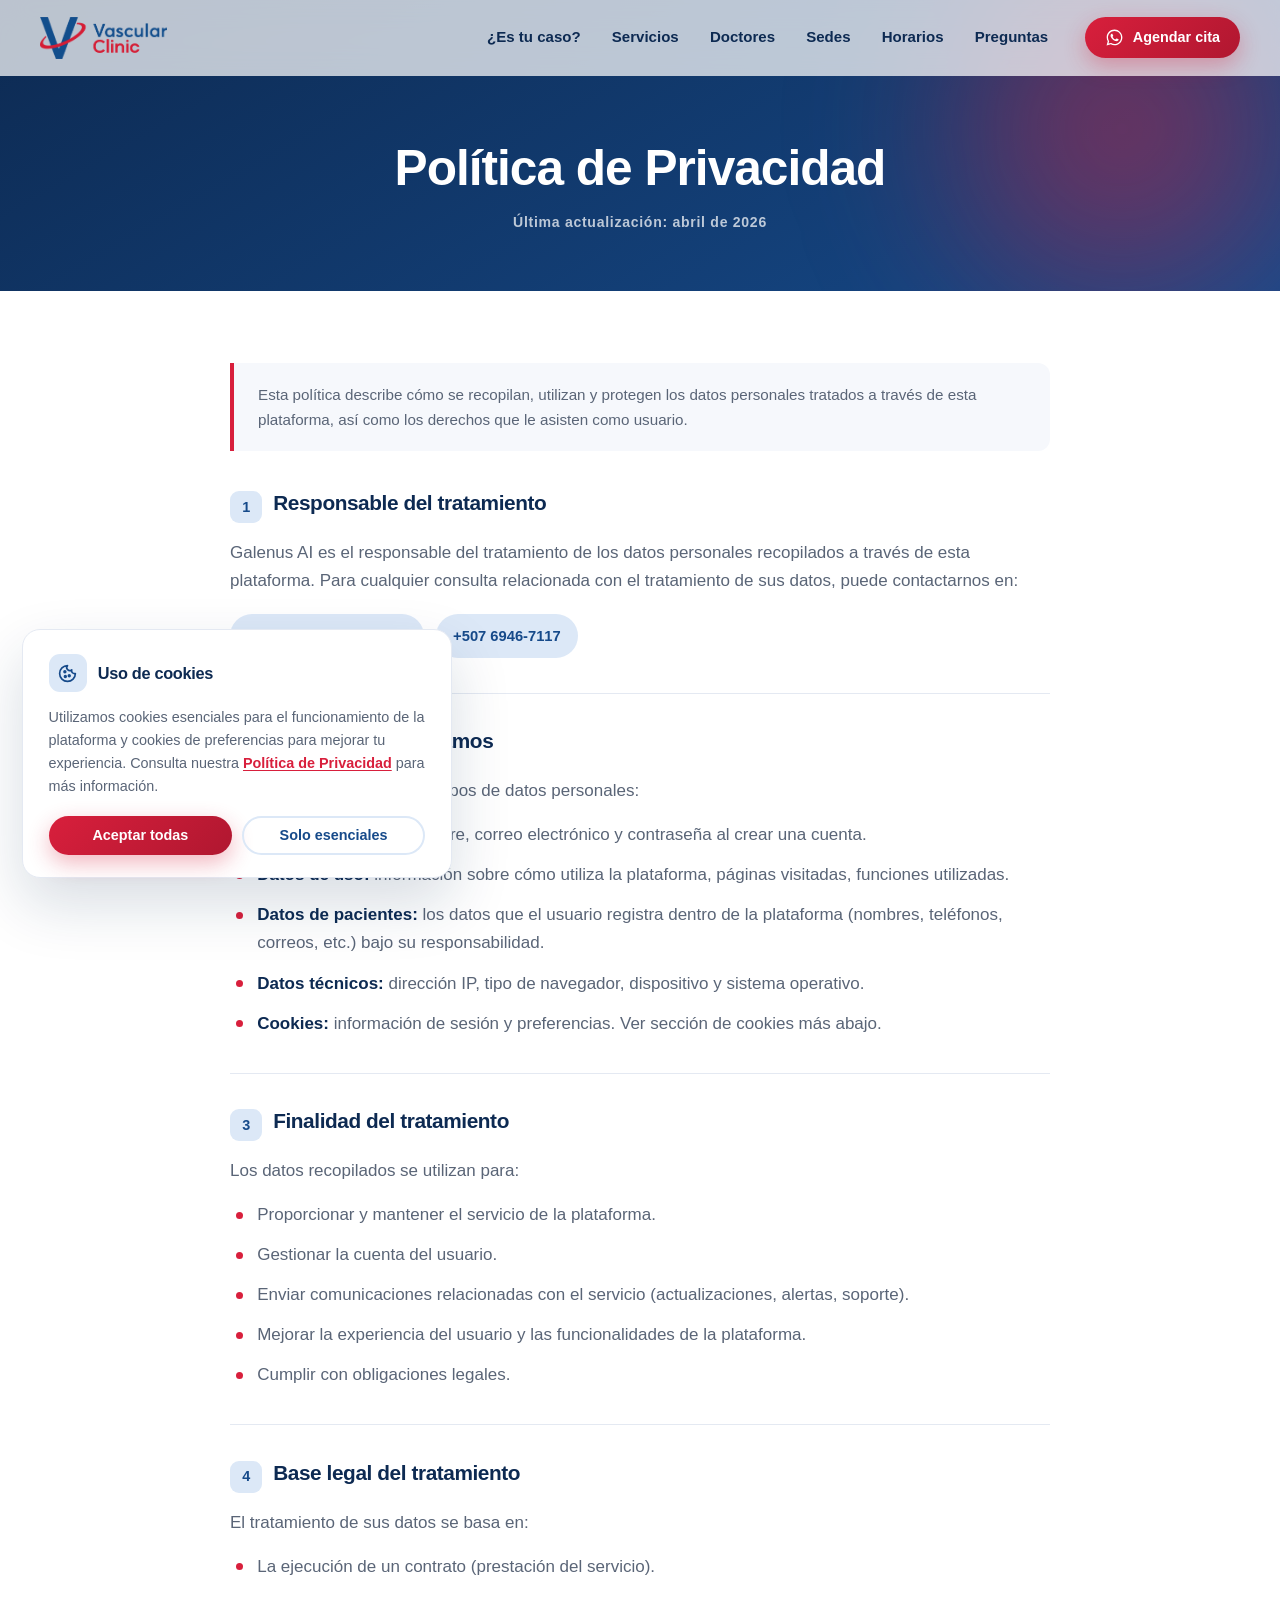
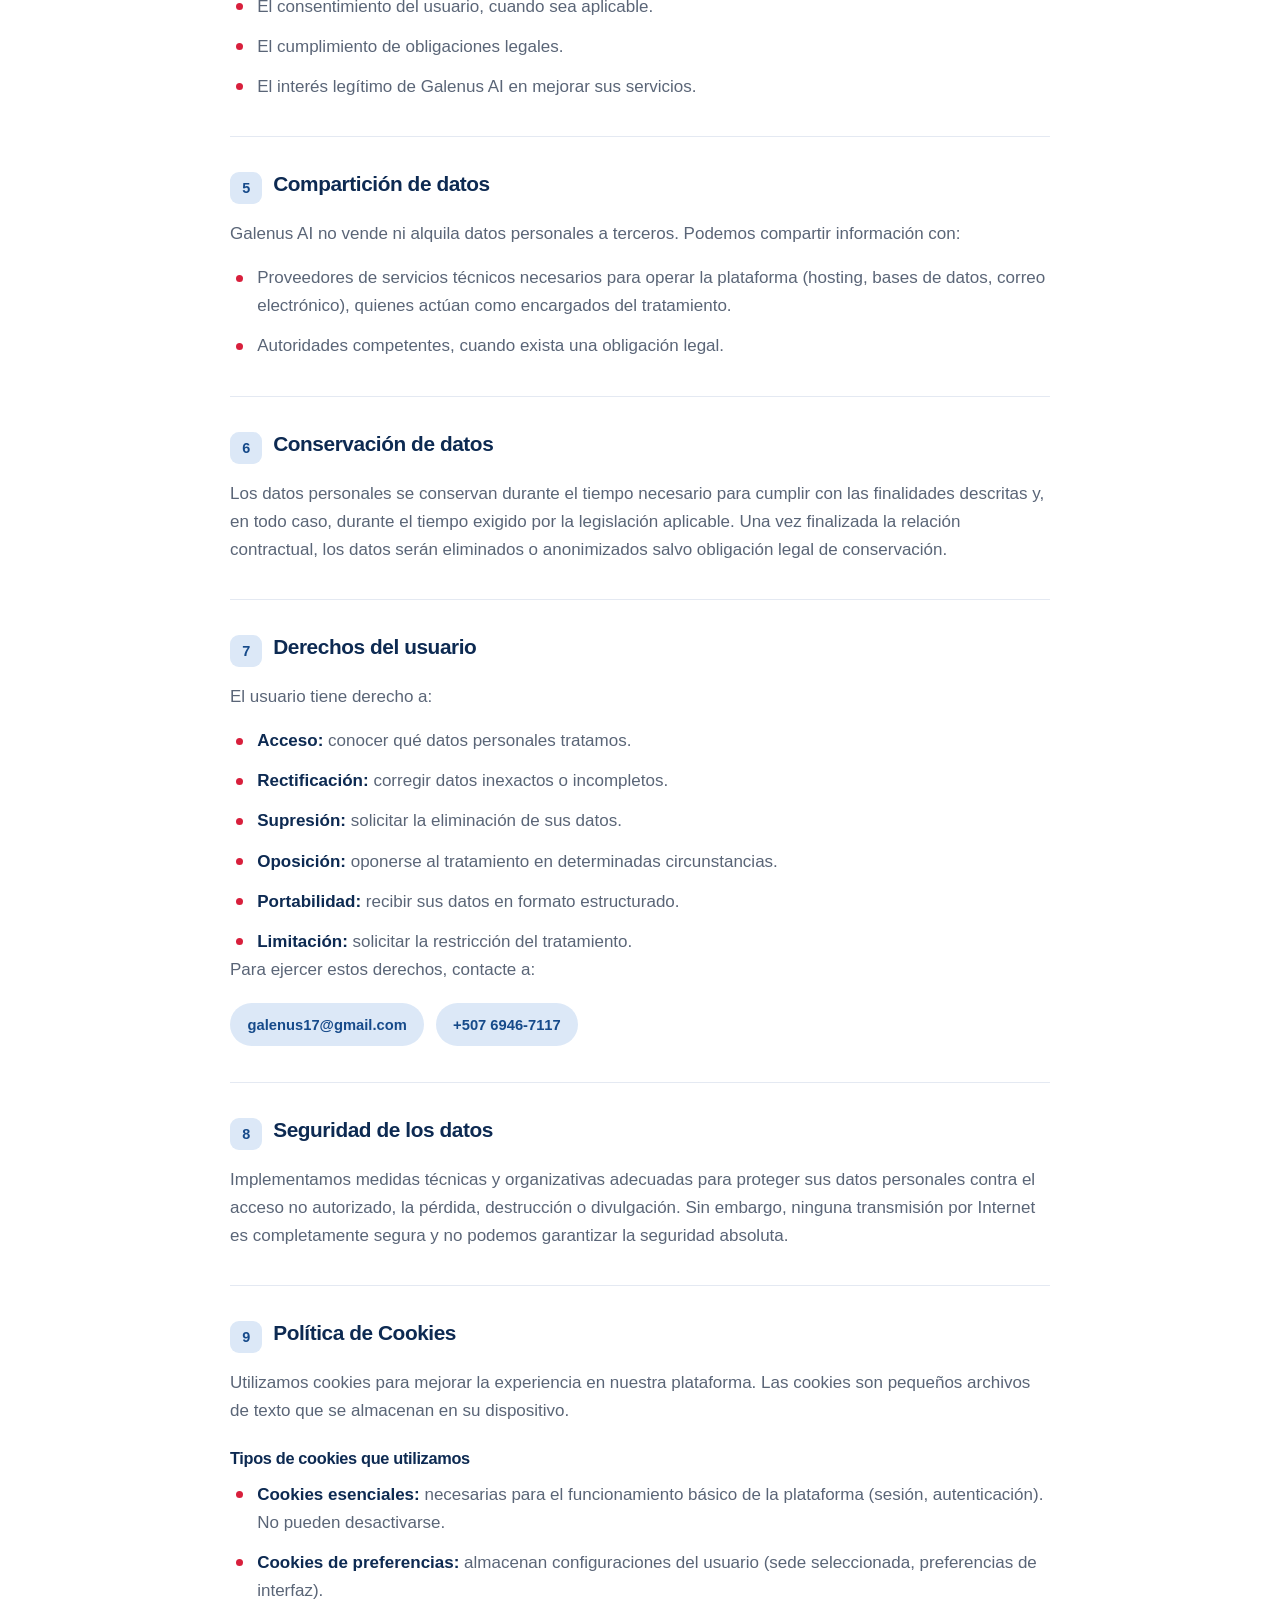
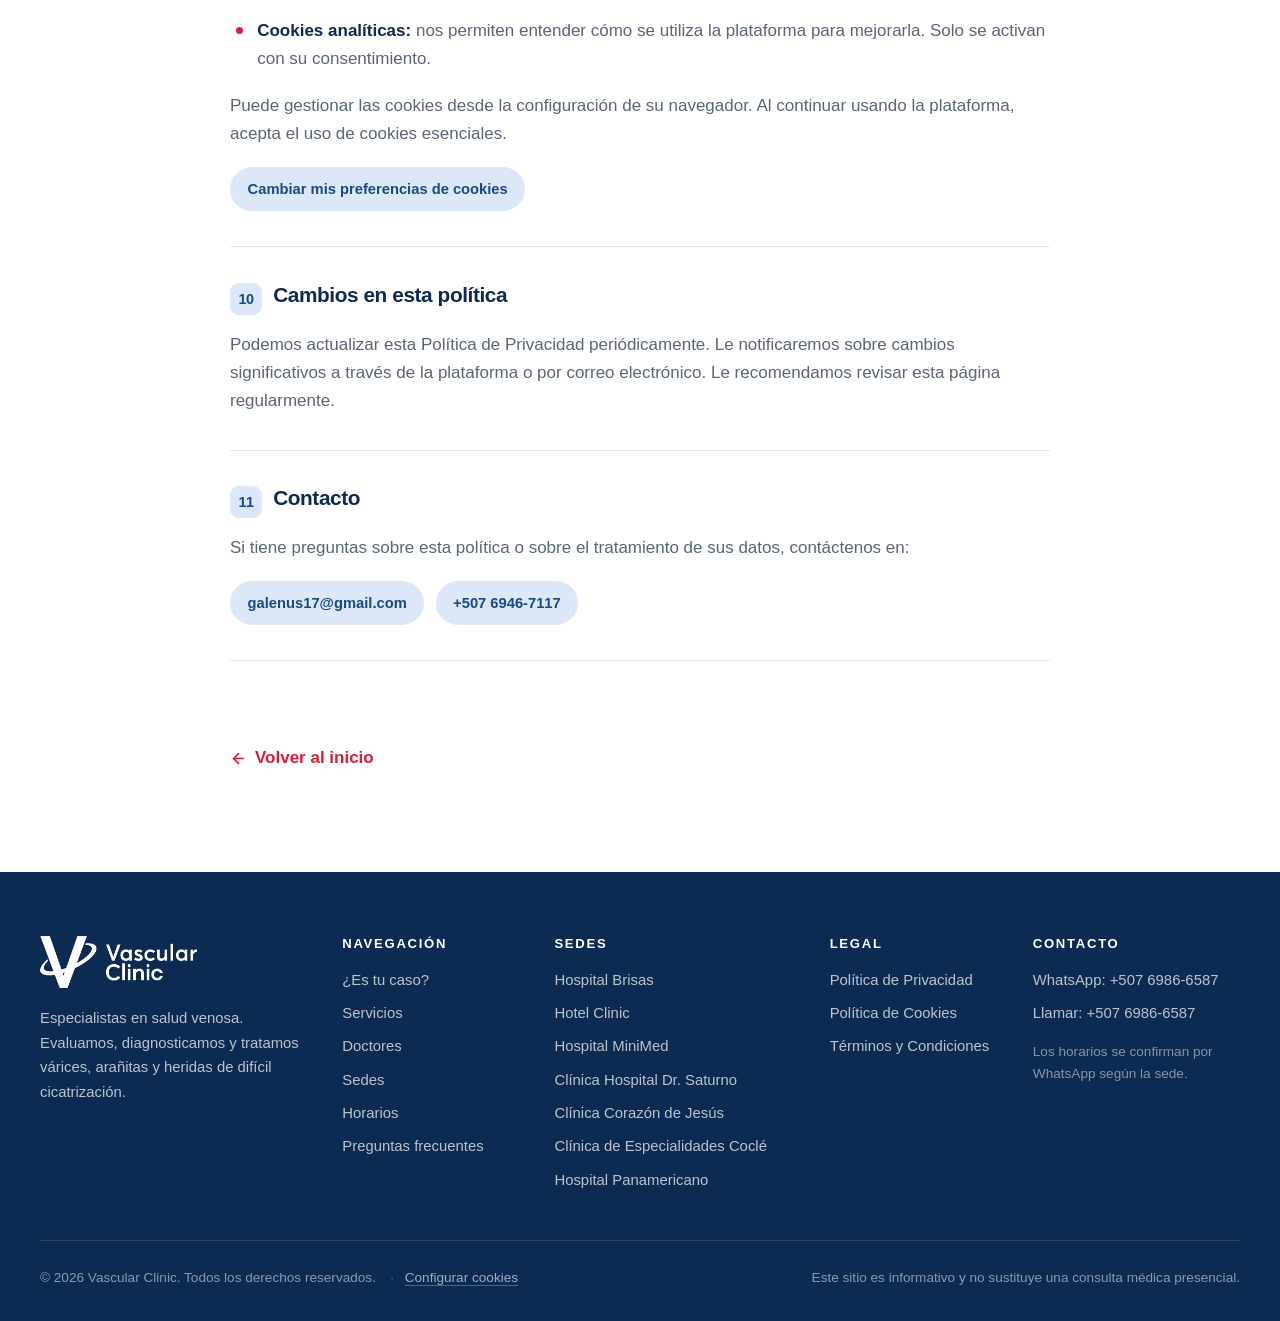
==== commit 45b985c4: "Rehace el footer: Legal como columna propia y corrige el logo El bloque legal se habia agregado dent" ====
--- a/privacidad.html
+++ b/privacidad.html
@@ -270,6 +270,17 @@
     </div>
 
     <div class="footer__col">
+      <h4>Sedes</h4>
+      <a href="https://share.google/n2gzNk0hN7pymtbd1" target="_blank" rel="noopener">Hospital Brisas</a>
+      <a href="https://share.google/8wgYEoyvmerbMD5dD" target="_blank" rel="noopener">Hotel Clinic</a>
+      <a href="https://share.google/wGbLOmcKt3lIQfrVT" target="_blank" rel="noopener">Hospital MiniMed</a>
+      <a href="https://share.google/XyKdYkk3T5AhhKMq1" target="_blank" rel="noopener">Clínica Hospital Dr. Saturno</a>
+      <a href="https://share.google/9F8PowMsAj1nrHqzg" target="_blank" rel="noopener">Clínica Corazón de Jesús</a>
+      <a href="https://share.google/eLJ7XJrBUPtryweuC" target="_blank" rel="noopener">Clínica de Especialidades Coclé</a>
+      <a href="https://share.google/JS6Mn1ri2UEOBTmsL" target="_blank" rel="noopener">Hospital Panamericano</a>
+    </div>
+
+    <div class="footer__col">
       <h4>Legal</h4>
       <a href="privacidad.html">Política de Privacidad</a>
       <a href="privacidad.html#cookies">Política de Cookies</a>
@@ -290,9 +301,7 @@
 
   <div class="container footer__bottom">
     <div class="footer__legal">
-      <p>© <span id="year">2026</span> Vascular Clinic.</p>
-      <a href="privacidad.html">Privacidad</a>
-      <a href="terminos.html">Términos</a>
+      <p>© <span id="year">2026</span> Vascular Clinic. Todos los derechos reservados.</p>
       <button type="button" data-abrir-cookies>Configurar cookies</button>
     </div>
     <p class="footer__disclaimer">
--- a/css/styles.css
+++ b/css/styles.css
@@ -911,8 +911,8 @@
 }
 .footer__grid{
   display:grid;
-  grid-template-columns:1.6fr 1fr 1.3fr 1.2fr;
-  gap:2.5rem;
+  grid-template-columns:1.5fr 1fr 1.35fr .95fr 1.15fr;
+  gap:2.2rem 2rem;
 }
 .footer__col{ display:flex; flex-direction:column; gap:.55rem; }
 .footer__col h4{
@@ -931,6 +931,9 @@
 .footer__logo{
   height:52px; width:auto;
   margin-bottom:.6rem;
+  /* .footer__col es flex column: sin esto la imagen se estira a lo
+     ancho de la columna y el logo sale deformado. */
+  align-self:flex-start;
 }
 .footer__col--brand p{ max-width:38ch; }
 .footer__hint{ font-size:.85rem; color:rgba(255,255,255,.5); margin-top:.4rem; }
@@ -938,24 +941,38 @@
 .footer__bottom{
   margin-top:3rem; padding-top:1.6rem;
   border-top:1px solid rgba(255,255,255,.13);
-  display:flex; justify-content:space-between; gap:1.5rem; flex-wrap:wrap;
+  display:flex; justify-content:space-between; align-items:center;
+  gap:1.5rem; flex-wrap:wrap;
   font-size:.85rem; color:rgba(255,255,255,.52);
 }
 .footer__disclaimer{ max-width:60ch; text-align:right; }
 
+/* Copyright + "Configurar cookies", en una sola línea alineada */
 .footer__legal{
-  display:flex; flex-wrap:wrap; align-items:center; gap:.4rem 1.4rem;
-}
-.footer__legal a,
+  display:flex; flex-wrap:wrap; align-items:center; gap:.35rem .9rem;
+}
 .footer__legal button{
-  font-family:inherit; font-size:.85rem;
+  position:relative;
+  font-family:inherit; font-size:.85rem; line-height:inherit;
   color:rgba(255,255,255,.62);
-  background:none; border:none; padding:0; cursor:pointer;
+  background:none; border:none; cursor:pointer;
+  padding:0 0 0 .9rem;
+  text-decoration:underline;
+  text-decoration-color:rgba(255,255,255,.28);
+  text-underline-offset:3px;
+  transition:color .25s ease, text-decoration-color .25s ease;
+}
+/* separador · entre el copyright y el botón */
+.footer__legal button::before{
+  content:'·';
+  position:absolute; left:0;
+  color:rgba(255,255,255,.3);
   text-decoration:none;
-  transition:color .25s ease;
-}
-.footer__legal a:hover,
-.footer__legal button:hover{ color:#fff; text-decoration:underline; }
+}
+.footer__legal button:hover{
+  color:#fff;
+  text-decoration-color:#fff;
+}
 
 
 /* ═══ BOTÓN FLOTANTE WHATSAPP ══════════════════════════════════ */
@@ -1011,9 +1028,23 @@
 
 /* ═══ RESPONSIVE ═══════════════════════════════════════════════ */
 
-@media (max-width:1080px){
-  .footer__grid{ grid-template-columns:1fr 1fr; gap:2.2rem 2rem; }
+@media (max-width:1180px){
+  /* La marca pasa a ocupar toda la fila y las 4 listas quedan debajo */
+  .footer__grid{ grid-template-columns:repeat(4,1fr); }
+  .footer__col--brand{ grid-column:1 / -1; }
+  .footer__col--brand p{ max-width:60ch; }
+}
+
+@media (max-width:820px){
+  .footer__grid{ grid-template-columns:1fr 1fr; }
   .footer__disclaimer{ text-align:left; }
+  .footer__bottom{ align-items:flex-start; }
+
+  /* El copyright pasa a su propia línea: el separador "·" quedaría
+     suelto al inicio de la siguiente. */
+  .footer__legal{ flex-direction:column; align-items:flex-start; }
+  .footer__legal button{ padding-left:0; }
+  .footer__legal button::before{ content:none; }
 }
 
 @media (max-width:1024px){
